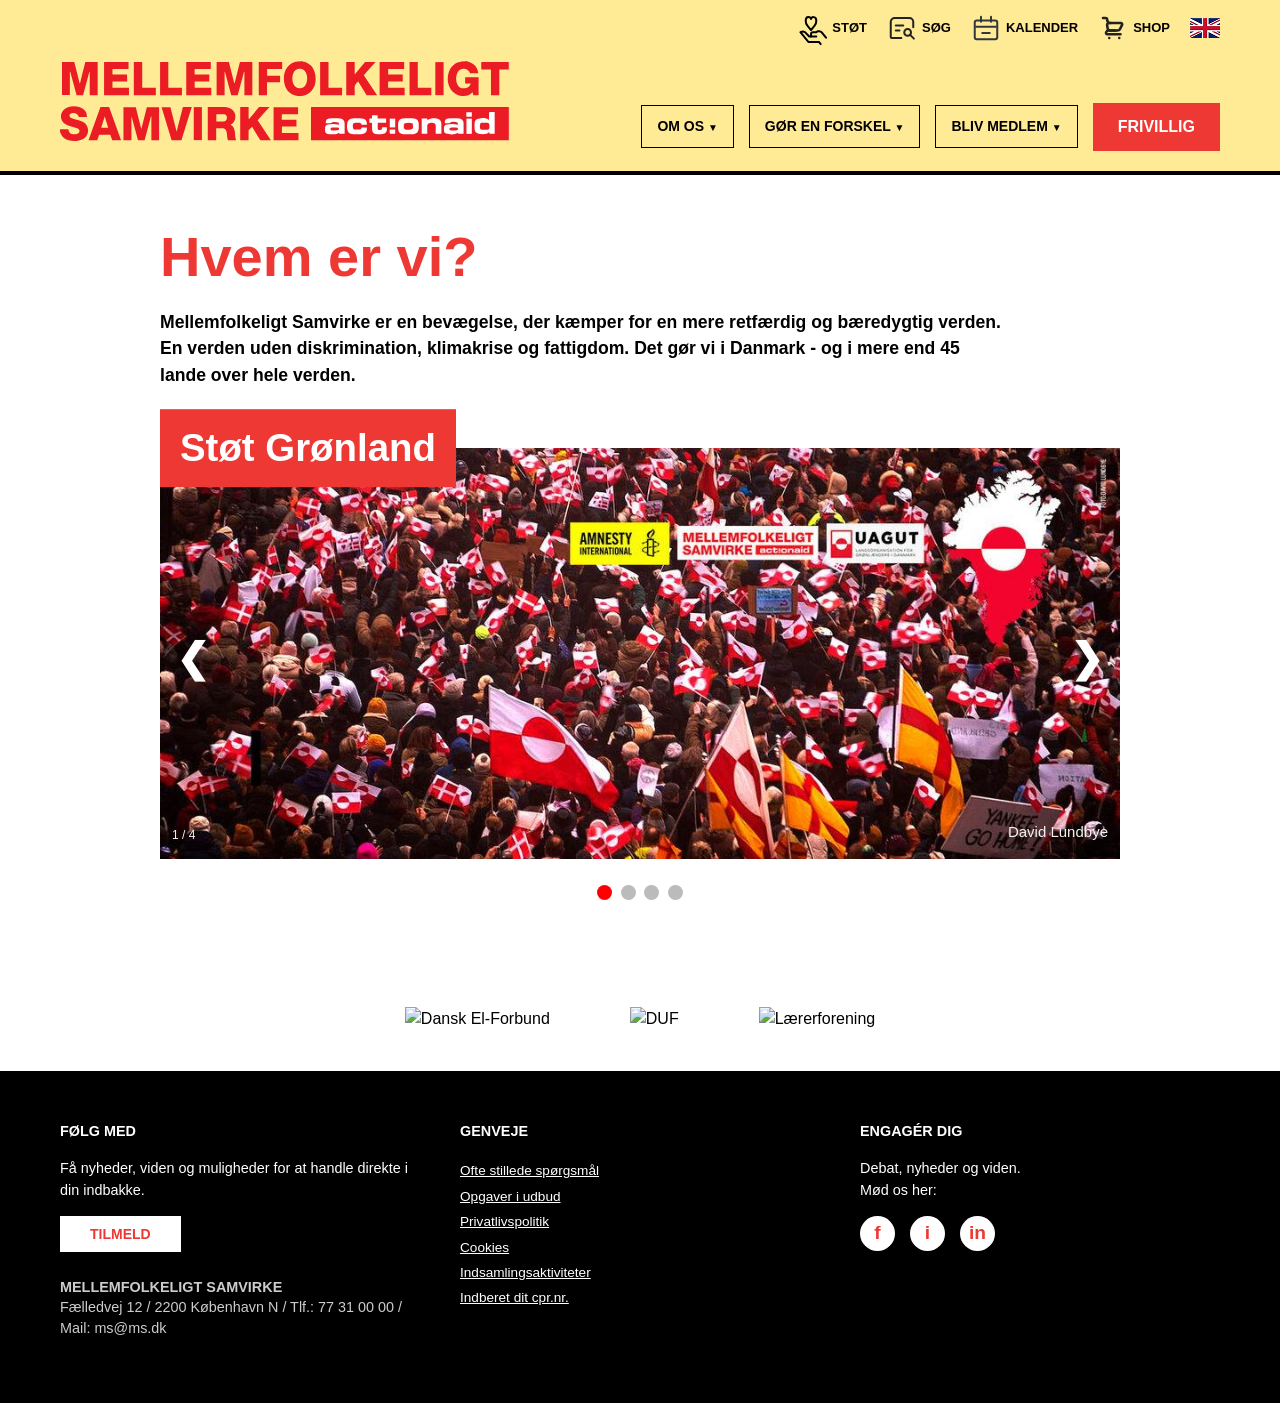
==== index.html @ df081106 "opdateret alt tekst" ====
<!DOCTYPE html>
<html lang="da">
<head>
    <meta charset="UTF-8">
    <meta name="viewport" content="width=device-width, initial-scale=1.0">
    <title>Mellemfolkeligt Samvirke - Nyt Design</title>
    <link rel="stylesheet" href="main.css">
    <script src="js/carousel.js" defer></script>
</head>
<body>

    <header class="main-header">
        <div class="container">
            <div class="top-utility">
                <a href="#"><img src="img/support.svg" alt="støt logo med en hånd der holder et hjerte">STØT</a>
                <a href="#"><img src="img/search.svg" alt="forstørrelsesglas som søge logo">SØG</a>
                <a href="#"><img src="img/calendar.svg" alt="Kalender logo">KALENDER</a>
                <a href="#"><img src="img/cart.svg" alt="Indkøbsvogns logo">SHOP</a>
                <a href="#"><img src="img/eng_flag.png" alt="Englands flag"></a>
            </div>

            <div class="nav-wrapper">
                <div class="logo">
                    <a href="index.html"><img src="img/logo_vector.svg" alt="Mellemfolkeligt Samvirke"></a>
                </div>
                
                <button class="hamburger-btn" aria-label="Åbn menu">
                    <span class="bar"></span>
                    <span class="bar"></span>
                    <span class="bar"></span>
                </button>

                <nav class="main-nav">
                    <button class="close-btn" aria-label="Luk menu">✕</button>
                    
                    <ul>
                        <li class="dropdown-container">
                            <a href="#" class="nav-btn dropdown-toggle">OM OS <span>▼</span></a>
                            <ul class="dropdown-menu">
                                <li><a href="#">Hvem er vi?</a></li>
                                <li><a href="#">Vores historie</a></li>
                                <li><a href="#">Kontakt os</a></li>
                            </ul>
                        </li>

                        <li class="dropdown-container">
                            <a href="#" class="nav-btn dropdown-toggle">GØR EN FORSKEL <span>▼</span></a>
                            <ul class="dropdown-menu">
                                <li><a href="#">Kampagner</a></li>
                                <li><a href="#">Klima</a></li>
                                <li><a href="#">Fattigdom</a></li>
                            </ul>
                        </li>

                        <li class="dropdown-container">
                            <a href="#" class="nav-btn dropdown-toggle">BLIV MEDLEM <span>▼</span></a>
                            <ul class="dropdown-menu">
                                <li><a href="#">Medlemsfordele</a></li>
                                <li><a href="#">Giv et bidrag</a></li>
                            </ul>
                        </li>

                        <li><a href="#" class="btn-red">FRIVILLIG</a></li>
                    </ul>
                </nav>
            </div>
        </div>
    </header>

    <main class="content">
        <div class="container-small">
            <h1 class="main-title">Hvem er vi?</h1>
            <p class="intro-text">
               Mellemfolkeligt Samvirke er en bevægelse, der kæmper for en mere retfærdig og bæredygtig verden. En verden uden diskrimination, klimakrise og fattigdom. Det gør vi i Danmark - og i mere end 45 lande over hele verden.
            </p>

            <div class="slideshow-wrapper">    
                <h1 class="slide-title" id="mainTitle">Støt Grønland</h1>

                <div class="slideshow-container">
                    <div class="mySlides fade">
                        <div class="numbertext">1 / 4</div>
                        <img src="img/greenland.jpg" class="billed" alt="Demonstration for Grønland">
                        <div class="text">David Lundbye</div>
                    </div>

                    <div class="mySlides fade">
                        <div class="numbertext">2 / 4</div>
                        <img src="img/klima.jpg" class="billed">
                        <div class="text">Jeppe Carlsen</div>
                    </div>

                    <div class="mySlides fade">
                        <div class="numbertext">3 / 4</div>
                        <img src="img/voresarbejde.jpg" class="billed" alt="Unge demonstrerer for bedre uddannelse i Ghana">
                        <div class="text"></div>
                    </div>

                    <div class="mySlides fade">
                        <div class="numbertext">4 / 4</div>
                        <img src="img/tidselruten.png" class="billed">
                        <div class="text"></div>    
                    </div>
                </div>   
                
                <a class="prev" onclick="plusSlides(-1)">❮</a>
                <a class="next" onclick="plusSlides(1)">❯</a>
            </div>
            <br>

            <div style="text-align:center">
                <span class="dot" onclick="currentSlide(1)"></span> 
                <span class="dot" onclick="currentSlide(2)"></span> 
                <span class="dot" onclick="currentSlide(3)"></span> 
                <span class="dot" onclick="currentSlide(4)"></span>
            </div>
        </div>
    </main>

    <section class="partner-bar">
        <div class="container">
            <div class="partner-logos">
                <img src="https://via.placeholder.com/150x60?text=EL-FORBUND" alt="Dansk El-Forbund">
                <img src="https://via.placeholder.com/120x60?text=DUF" alt="DUF">
                <img src="https://via.placeholder.com/100x100?text=DLF" alt="Lærerforening">
            </div>
        </div>
    </section>

    <footer class="main-footer">
        <div class="container footer-grid">
            <div class="footer-col">
                <h3>FØLG MED</h3>
                <p>Få nyheder, viden og muligheder for at handle direkte i din indbakke.</p>
                <button class="btn-tilmeld">TILMELD</button>
                <p class="address-info">
                    <strong>MELLEMFOLKELIGT SAMVIRKE</strong><br>
                    Fælledvej 12 / 2200 København N / Tlf.: 77 31 00 00 / Mail: ms@ms.dk
                </p>
            </div>
            <div class="footer-col">
                <h3>GENVEJE</h3>
                <ul>
                    <li><a href="#">Ofte stillede spørgsmål</a></li>
                    <li><a href="#">Opgaver i udbud</a></li>
                    <li><a href="#">Privatlivspolitik</a></li>
                    <li><a href="#">Cookies</a></li>
                    <li><a href="#">Indsamlingsaktiviteter</a></li>
                    <li><a href="#">Indberet dit cpr.nr.</a></li>
                </ul>
            </div>
            <div class="footer-col">
                <h3>ENGAGÉR DIG</h3>
                <p>Debat, nyheder og viden.<br>Mød os her:</p>
                <div class="social-icons">
                    <span class="social-circle">f</span> 
                    <span class="social-circle">i</span> 
                    <span class="social-circle">in</span>
                </div>
            </div>
        </div>
    </footer>

    <script src="js/dropdown.js"></script>
    <script src="js/burger.js"></script>
</body>
</html>
---- main.css ----
* {
    margin: 0;
    padding: 0;
    box-sizing: border-box;
}

:root {
    --ms-red: #ed3833; 
    --ms-yellow: #ffea96; 
    --text-black: #000000;
}

body {
    font-family: 'Helvetica Neue', Helvetica, Arial, sans-serif;
    color: var(--text-black);
    line-height: 1.5;
}

.container {
    max-width: 1200px;
    margin: 0 auto;
    padding: 0 20px;
}

.container-small {
    max-width: 1000px;
    margin: 0 auto;
    padding: 40px 20px 60px;
}

/* --- HEADER --- */
.main-header {
    background-color: var(--ms-yellow);
    border-bottom: 4px solid var(--text-black);
    padding-top: 10px;
    padding-bottom: 20px;
    position: relative;
    z-index: 999;
}

.top-utility {
    display: flex;
    justify-content: flex-end;
    gap: 20px;
    margin-bottom: 15px;
}

.top-utility a {
    text-decoration: none;
    color: var(--text-black);
    font-size: 13px;
    font-weight: bold;
    display: flex;
    align-items: center;
    gap: 5px;
}

.nav-wrapper {
    display: flex;
    justify-content: space-between;
    align-items: flex-end;
}
.logo {
    max-width: 450px; 
    width: 100%;      
    padding-bottom: 10px; 
}

.logo img {
    width: 100%;
    height: auto;
    display: block;
}

.main-nav > ul {
    display: flex;
    list-style: none;
    gap: 15px;
    align-items: center;
}

.nav-btn {
    display: block;
    padding: 10px 15px;
    text-decoration: none;
    color: var(--text-black);
    font-weight: bold;
    font-size: 14px;
    border: 1.5px solid var(--text-black); 
    background-color: transparent !important;
}

.nav-btn span {
    font-size: 10px; 
}

.btn-red {
    display: block;
    padding: 12px 25px;
    text-decoration: none;
    color: white;
    background-color: var(--ms-red);
    font-weight: bold;
    font-size: 16px;
    border: none;
}

/* --- DROPDOWN MENU (Desktop) --- */
.dropdown-container {
    position: relative; 
}

.dropdown-menu {
    display: none; 
    position: absolute;
    top: 100%;
    left: 0;
    background-color: var(--ms-yellow); 
    border: 0px solid var(--text-black);
    border-top: none; 
    list-style: none;
    min-width: 200px;
    z-index: 100;
    flex-direction: column;
    padding: 0;
    margin-top: 0; 
    gap: 0; 
}

.dropdown-menu.show {
    display: flex !important; 
}

.dropdown-menu li a {
    display: block;
    padding: 12px 15px;
    color: var(--text-black);
    text-decoration: none;
    font-size: 14px;
    font-weight: normal;
}

.dropdown-menu li a:hover {
    background-color: white; 
    color: var(--text-black);
}

/* --- HOVEDINDHOLD --- */
.main-title {
    color: var(--ms-red);
    font-size: 3.5rem;
    font-weight: 900;
    margin-bottom: 10px;
}

.intro-text {
    font-size: 1.1rem;
    font-weight: bold;
    margin-bottom: 30px;
    max-width: 850px;
}

/* --- SLIDESHOW --- */
.mySlides {
  position: absolute;
  width: 100%;
  height: 100%;
  top: 0;
  left: 0;
  transform: translateX(100%);
  transition: transform 0.5s ease;
}
.mySlides.active {
  transform: translateX(0);
}

.mySlides.prev-slide {
  transform: translateX(-100%);
}

img {vertical-align: middle;}

.billed {
  width: 100%;
  height: 100%;
  object-fit: cover;
}

.slide-title {
  position: absolute;
  top: 0;
  left: 0%;
  transform: translate(0%, -50%);
  z-index: 10;
  color: white;
  font-size: clamp(1.2rem, 3vw, 2.5rem);
  font-weight: bold;
  padding: 10px 20px;
  background: #ED3833; 
  border-radius: 0px;
}

.slideshow-wrapper {
  position: relative;
  overflow: visible; 
  margin-top: 60px; 
}

.slideshow-container {
  max-width: 1000px;
  position: relative;
  margin: auto;
  width: 100%;
  aspect-ratio: 21 / 9;
  overflow: hidden;
}

.prev, .next {
  cursor: pointer;
  position: absolute;
  top: 50%;
  width: auto;
  padding: 16px;
  margin-top: -42px;
  color: white;
  font-weight: bold;
  font-size: 40px;
  transition: 0.6s ease;
  border-radius: 0 3px 3px 0;
  user-select: none;
}

.next {
  right: 0;
  border-radius: 3px 0 0 3px;
}

.prev:hover, .next:hover {
  background-color: rgba(0,0,0,0.8);
}

.text {
  color: #f2f2f2;
  font-size: 15px;
  padding: 8px 12px;
  position: absolute;
  bottom: 8px;
  width: 100%;
  text-align: right;
}

.numbertext {
  color: #f2f2f2;
  font-size: 12px;
  padding: 8px 12px;
  position: absolute;
  top: 90%;
}

.dot {
  cursor: pointer;
  height: 15px;
  width: 15px;
  margin: 0 2px;
  background-color: #bbb;
  border-radius: 50%;
  display: inline-block;
  transition: background-color 0.6s ease;
}

.dot.active, .dot:hover {
  background-color: red;
}

@media only screen and (max-width: 300px) {
  .prev, .next,.text {font-size: 11px}
}

/* --- PARTNERE --- */
.partner-bar {
    background-color: white;
    padding: 40px 0;
}

.partner-logos {
    display: flex;
    justify-content: center;
    align-items: center;
    gap: 80px;
}

.partner-logos img {
    max-height: 80px;
}

/* --- FOOTER --- */
.main-footer {
    background-color: var(--text-black);
    color: white;
    padding: 50px 0;
}

.footer-grid {
    display: grid;
    grid-template-columns: 1fr 1fr 1fr; 
    gap: 40px;
}

.footer-col h3 {
    font-size: 0.9rem;
    margin-bottom: 15px;
    font-weight: bold;
}

.footer-col p {
    font-size: 0.9rem;
    margin-bottom: 15px;
}

.footer-col ul {
    list-style: none;
}

.footer-col ul li a {
    color: white;
    text-decoration: underline;
    font-size: 0.85rem;
    line-height: 1.8;
}

.btn-tilmeld {
    background-color: white;
    color: var(--ms-red);
    border: none;
    padding: 10px 30px;
    font-weight: bold;
    font-size: 14px;
    margin-bottom: 25px;
    cursor: pointer;
}

.address-info {
    font-size: 0.75rem;
    color: #ccc;
    line-height: 1.4;
}

.social-icons {
    display: flex;
    gap: 15px;
    margin-top: 10px;
}

.social-circle {
    width: 35px;
    height: 35px;
    background-color: white;
    color: var(--ms-red);
    border-radius: 50%;
    display: flex;
    justify-content: center;
    align-items: center;
    font-weight: bold;
    font-size: 1.2rem;
    cursor: pointer;
}

/* --- BURGERMENU IKONER --- */
.hamburger-btn {
    display: none;
    background: none;
    border: none;
    cursor: pointer;
    flex-direction: column;
    gap: 6px;
    padding: 10px;
}

.hamburger-btn .bar {
    width: 35px;
    height: 4px;
    background-color: var(--ms-red);
    border-radius: 2px;
}

.close-btn {
    display: none;
    background: none;
    border: none;
    color: var(--ms-red);
    font-size: 45px;
    cursor: pointer;
    position: absolute;
    top: 20px;
    right: 20px;
}

/* --- MOBIL RESPONSIVITET --- */
@media (max-width: 900px) {
    .top-utility {
        display: none; 
    }

    .hamburger-btn {
        display: flex;
    }

    .nav-wrapper {
        align-items: center;
    }

    .main-nav {
        position: fixed;
        top: 0;
        right: -100%; 
        width: 100%;
        height: 100vh;
        background-color: white;
        z-index: 1000;
        transition: right 0.4s ease-in-out; 
        overflow-y: auto;
        padding: 80px 30px 30px 30px; 
    }

    .main-nav.active {
        right: 0; 
    }

    .close-btn {
        display: block;
    }

    .main-nav > ul {
        flex-direction: column;
        gap: 25px;
        align-items: flex-start;
    }

    .nav-btn {
        border: none;
        font-size: 26px;
        color: var(--ms-red);
        padding: 0;
    }
    
    .dropdown-menu {
        position: static;
        border: none;
        padding-left: 20px;
        margin-top: 15px;
        gap: 15px;
        display: none; /* VIGTIGT: Skjuler dropdowns som standard på mobil */
        background-color: transparent; 
    }
    
    .dropdown-menu li a {
        color: var(--text-black);
        font-size: 18px;
        font-weight: bold;
        text-decoration: none;
        padding: 8px 0;
    }
}
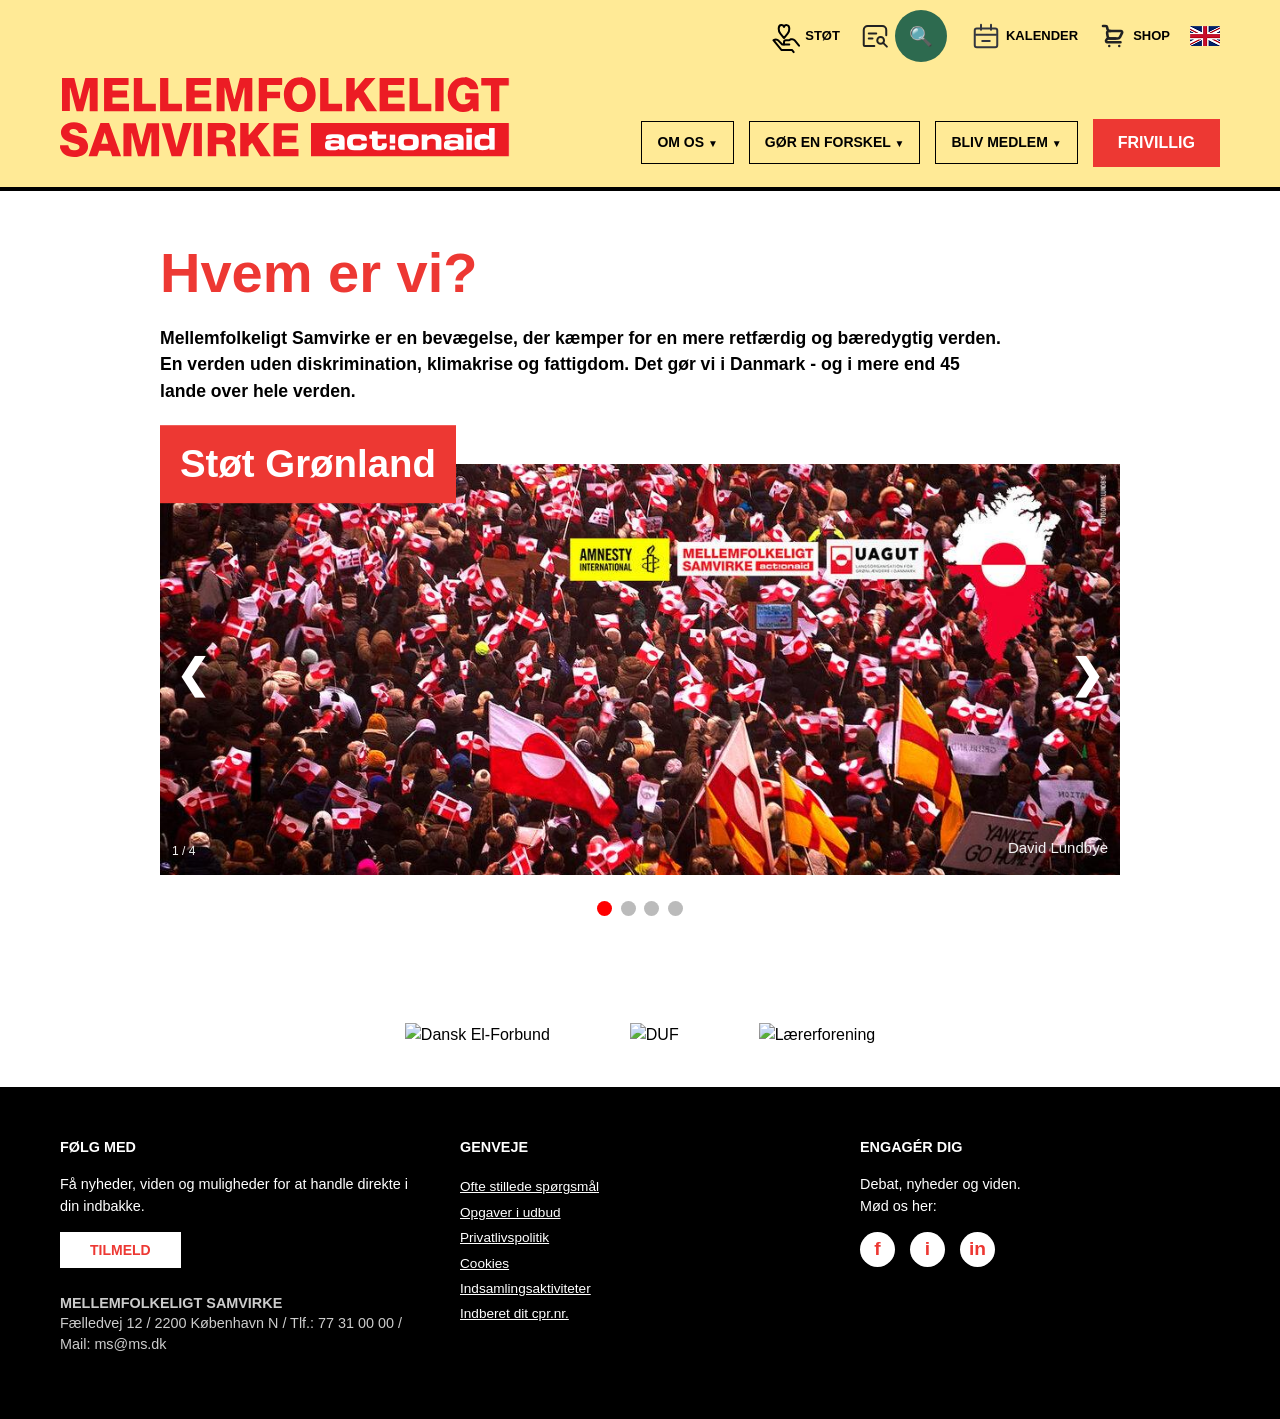
==== commit e6e69ce3: "Søgefunktion update" ====
--- a/index.html
+++ b/index.html
@@ -6,6 +6,7 @@
     <title>Mellemfolkeligt Samvirke - Nyt Design</title>
     <link rel="stylesheet" href="main.css">
     <script src="js/carousel.js" defer></script>
+    <script src="js/search.js" defer></script>
 </head>
 <body>
 
@@ -13,7 +14,35 @@
         <div class="container">
             <div class="top-utility">
                 <a href="#"><img src="img/support.svg" alt="støt logo med en hånd der holder et hjerte">STØT</a>
-                <a href="#"><img src="img/search.svg" alt="forstørrelsesglas som søge logo">SØG</a>
+                <a href="#"><img src="img/search.svg" alt="forstørrelsesglas som søge logo">
+                
+                
+                <div class="soeg-container" id="soegContainer">
+
+  <!-- Søge-ikonet — altid synligt -->
+  <button class="soeg-ikon" id="soegIkon">&#128269;</button>
+
+  <!-- Søgebaren — folder ud -->
+  <div class="soeg-bar" id="soegBar">
+    <input
+      type="text"
+      class="soeg-input"
+      id="soegInput"
+      placeholder="Søg efter en kage..."
+      autocomplete="off"
+    />
+  </div>
+
+  <!-- Dropdown menu -->
+  <div class="dropdown" id="dropdown"></div>
+
+  <!-- Valgt element -->
+  <div class="valgt-tekst" id="valgtTekst"></div>
+
+</div>
+                
+                </a>
+
                 <a href="#"><img src="img/calendar.svg" alt="Kalender logo">KALENDER</a>
                 <a href="#"><img src="img/cart.svg" alt="Indkøbsvogns logo">SHOP</a>
                 <a href="#"><img src="img/eng_flag.png" alt="Englands flag"></a>
--- a/main.css
+++ b/main.css
@@ -460,4 +460,140 @@
         text-decoration: none;
         padding: 8px 0;
     }
+}
+:root {
+  --bg: #f5f0e8;
+  --white: #ffffff;
+  --accent: #2d6a4f;
+  --accent-light: #d8f3dc;
+  --text: #1b1b1b;
+  --muted: #888;
+  --border: #e0d9ce;
+}
+
+
+
+.soeg-ikon {
+  background: var(--accent);
+  border: none;
+  color: white;
+  width: 52px;
+  height: 52px;
+  border-radius: 50%;
+  font-size: 1.2rem;
+  cursor: pointer;
+  flex-shrink: 0;
+  transition: background 0.2s, transform 0.2s;
+  display: flex;
+  align-items: center;
+  justify-content: center;
+  position: relative;
+  z-index: 2;
+}
+
+.soeg-ikon:hover { background: #245a42; transform: scale(1.05); }
+
+.soeg-container {
+  position: relative;
+  display: flex;
+  align-items: center;
+}
+
+.soeg-bar {
+  display: flex;
+  align-items: center;
+  background: var(--white);
+  border-radius: 0 12px 12px 0;
+  box-shadow: 0 2px 12px rgba(0,0,0,0.08);
+  overflow: hidden;
+  width: 0;
+  opacity: 0;
+  transition: width 0.4s ease, opacity 0.3s ease;
+  margin-left: -26px;
+  padding-left: 30px;
+}
+
+.soeg-container.aktiv .soeg-bar {
+  width: 360px;
+  opacity: 1;
+}
+
+.soeg-input {
+  border: none;
+  outline: none;
+  background: transparent;
+  font-family: 'Outfit', sans-serif;
+  font-size: 0.95rem;
+  color: var(--text);
+  width: 100%;
+  padding: 14px 16px 14px 0;
+}
+
+.soeg-input::placeholder { color: var(--muted); }
+
+.dropdown {
+  position: absolute;
+  top: calc(100% + 8px);
+  left: 0;
+  right: 0;
+  background: var(--white);
+  border-radius: 12px;
+  box-shadow: 0 4px 20px rgba(0,0,0,0.1);
+  overflow-y: auto;
+  overflow-x: hidden;
+  scrollbar-width: thin;
+  scrollbar-color: var(--accent-light) transparent;
+  max-height: 0;
+  opacity: 0;
+  transition: max-height 0.35s ease, opacity 0.25s ease;
+  z-index: 10;
+}
+
+.dropdown::-webkit-scrollbar { width: 6px; }
+.dropdown::-webkit-scrollbar-track { background: transparent; }
+.dropdown::-webkit-scrollbar-thumb { background: var(--accent-light); border-radius: 10px; }
+
+.soeg-container.dropdown-aktiv .dropdown {
+  max-height: 220px;
+  opacity: 1;
+}
+
+.dropdown-item {
+  padding: 14px 18px;
+  font-size: 0.9rem;
+  color: var(--text);
+  cursor: pointer;
+  border-bottom: 1px solid var(--border);
+  transition: background 0.15s;
+  display: flex;
+  align-items: center;
+  gap: 10px;
+}
+
+.dropdown-item:last-child { border-bottom: none; }
+.dropdown-item:hover { background: var(--accent-light); }
+
+.dropdown-item .ikon { font-size: 1.1rem; }
+
+.ingen-resultater {
+  padding: 20px 18px;
+  color: var(--muted);
+  font-size: 0.85rem;
+  text-align: center;
+}
+
+.valgt-tekst {
+  position: absolute;
+  top: calc(100% + 8px);
+  left: 0;
+  font-size: 0.85rem;
+  color: var(--accent);
+  font-weight: 600;
+  opacity: 0;
+  transition: opacity 0.2s;
+  white-space: nowrap;
+}
+
+.soeg-container.har-valgt .valgt-tekst {
+  opacity: 1;
 }
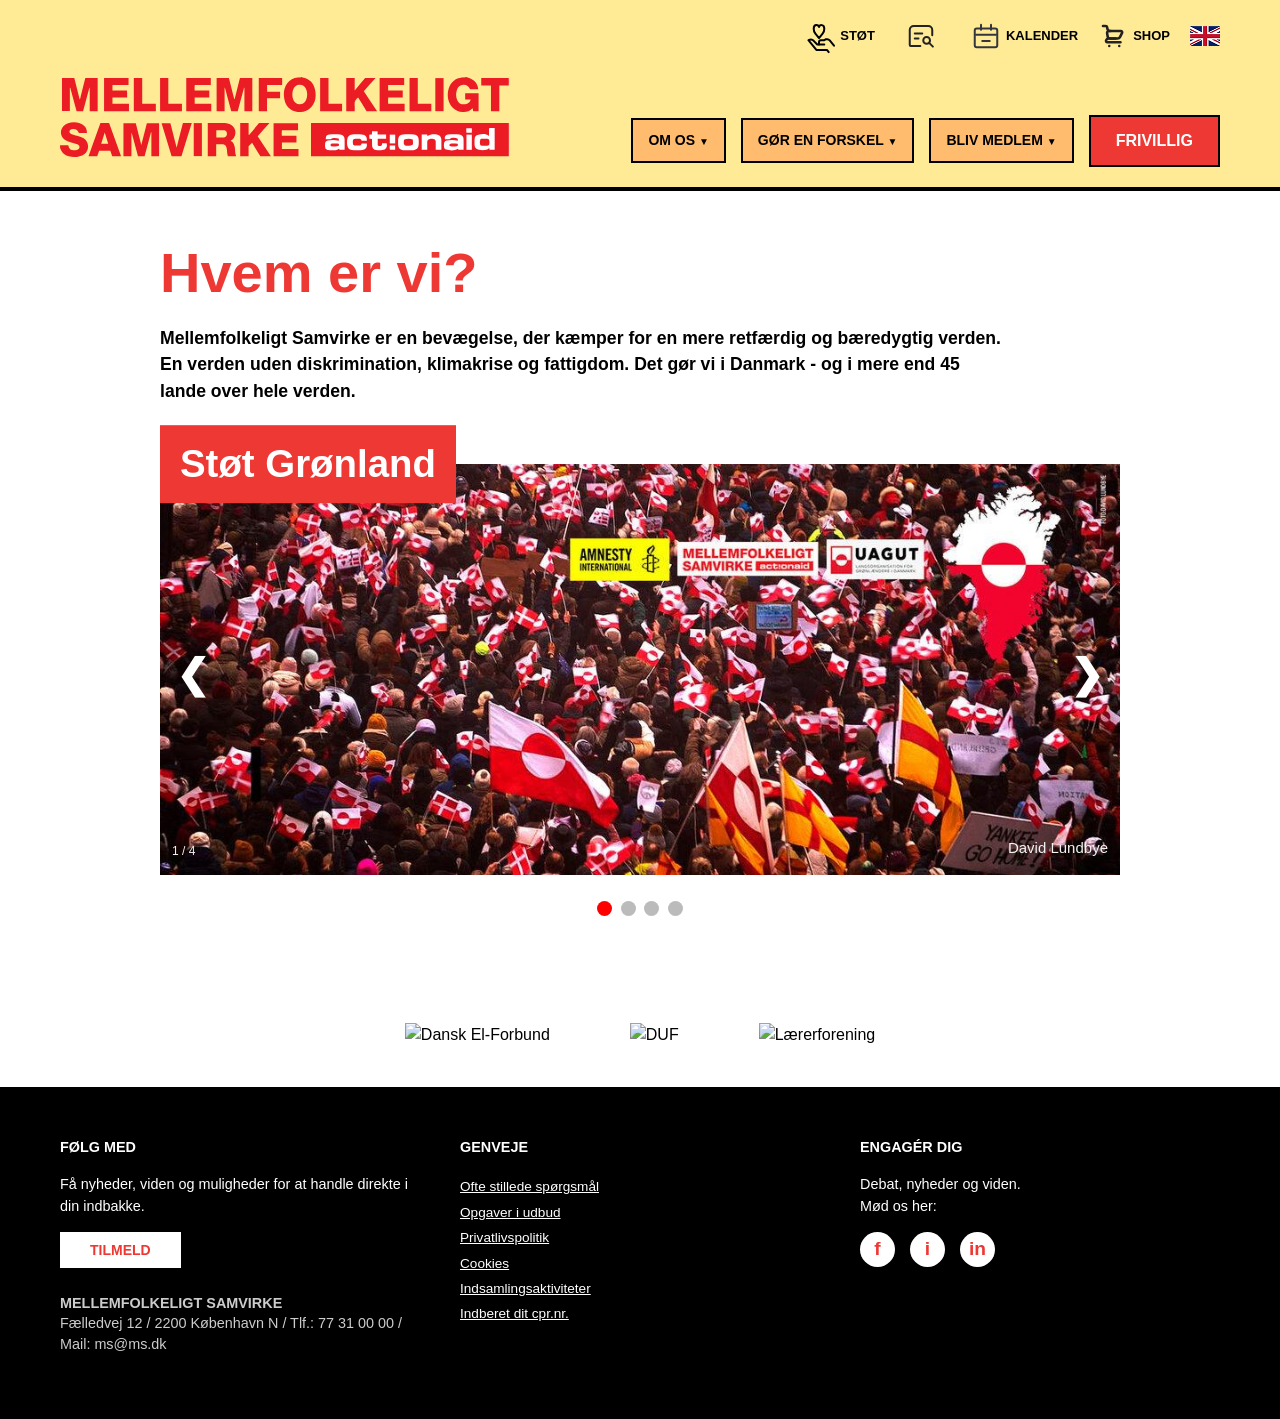
==== commit 86189a8c: "Update index.html" ====
--- a/index.html
+++ b/index.html
@@ -14,13 +14,15 @@
         <div class="container">
             <div class="top-utility">
                 <a href="#"><img src="img/support.svg" alt="støt logo med en hånd der holder et hjerte">STØT</a>
-                <a href="#"><img src="img/search.svg" alt="forstørrelsesglas som søge logo">
+
                 
                 
                 <div class="soeg-container" id="soegContainer">
 
   <!-- Søge-ikonet — altid synligt -->
-  <button class="soeg-ikon" id="soegIkon">&#128269;</button>
+<button class="soeg-ikon" id="soegIkon">
+  <img src="img/search.svg" alt="ikon" />
+</button>
 
   <!-- Søgebaren — folder ud -->
   <div class="soeg-bar" id="soegBar">
@@ -28,7 +30,7 @@
       type="text"
       class="soeg-input"
       id="soegInput"
-      placeholder="Søg efter en kage..."
+      placeholder="Søg her..."
       autocomplete="off"
     />
   </div>
--- a/main.css
+++ b/main.css
@@ -86,8 +86,8 @@
     color: var(--text-black);
     font-weight: bold;
     font-size: 14px;
-    border: 1.5px solid var(--text-black); 
-    background-color: transparent !important;
+    border: 2px solid var(--text-black); 
+    background-color: rgba(255,144,73,0.5) !important;
 }
 
 .nav-btn span {
@@ -102,7 +102,7 @@
     background-color: var(--ms-red);
     font-weight: bold;
     font-size: 16px;
-    border: none;
+    border: 2.5px solid var(--text-black);
 }
 
 /* --- DROPDOWN MENU (Desktop) --- */
@@ -115,8 +115,8 @@
     position: absolute;
     top: 100%;
     left: 0;
-    background-color: var(--ms-yellow); 
-    border: 0px solid var(--text-black);
+    background-color: var(--white); 
+    border: 3px solid var(--ms-yellow);
     border-top: none; 
     list-style: none;
     min-width: 200px;
@@ -141,7 +141,7 @@
 }
 
 .dropdown-menu li a:hover {
-    background-color: white; 
+    background-color: var(--ms-yellow); 
     color: var(--text-black);
 }
 
@@ -464,7 +464,6 @@
 :root {
   --bg: #f5f0e8;
   --white: #ffffff;
-  --accent: #2d6a4f;
   --accent-light: #d8f3dc;
   --text: #1b1b1b;
   --muted: #888;
@@ -491,7 +490,7 @@
   z-index: 2;
 }
 
-.soeg-ikon:hover { background: #245a42; transform: scale(1.05); }
+.soeg-ikon:hover {; transform: scale(1.05); }
 
 .soeg-container {
   position: relative;
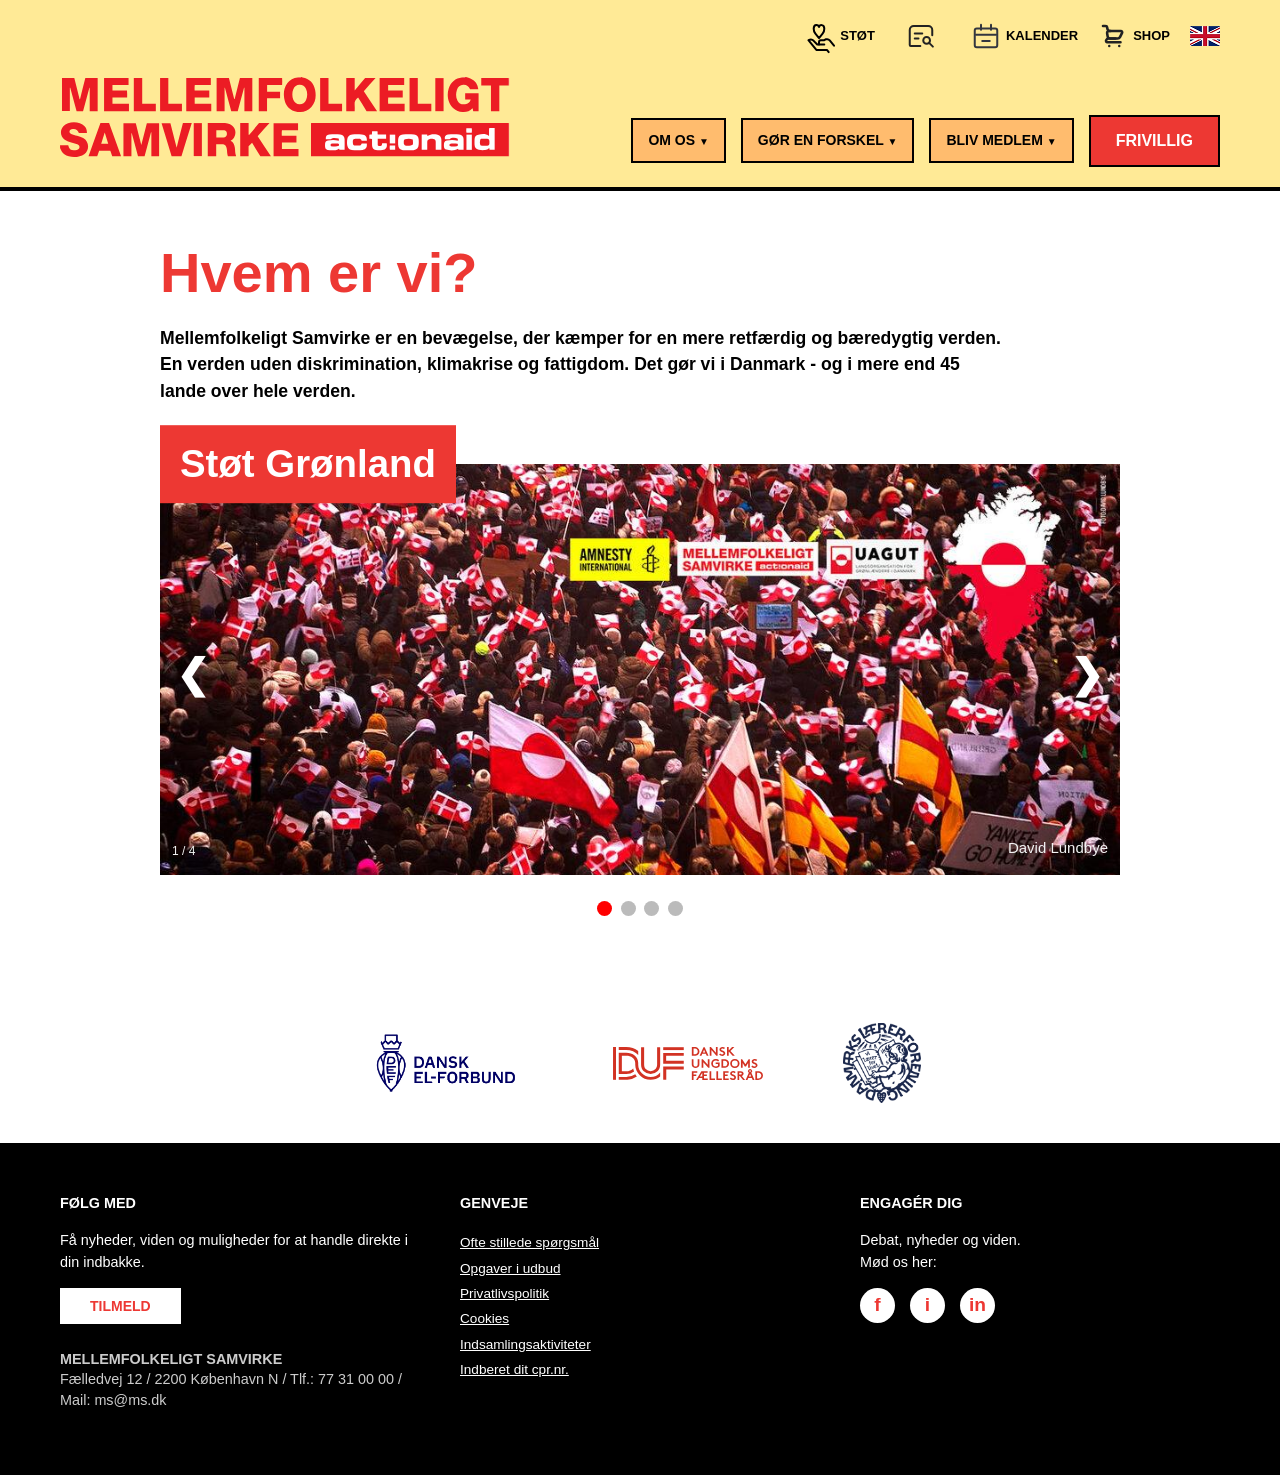
==== commit cc6cafb7: "Sponsorer & frivillig side alpha" ====
--- a/index.html
+++ b/index.html
@@ -91,7 +91,7 @@
                             </ul>
                         </li>
 
-                        <li><a href="#" class="btn-red">FRIVILLIG</a></li>
+                        <li><a href="volunteer.html" class="btn-red">FRIVILLIG</a></li>
                     </ul>
                 </nav>
             </div>
@@ -151,9 +151,9 @@
     <section class="partner-bar">
         <div class="container">
             <div class="partner-logos">
-                <img src="https://via.placeholder.com/150x60?text=EL-FORBUND" alt="Dansk El-Forbund">
-                <img src="https://via.placeholder.com/120x60?text=DUF" alt="DUF">
-                <img src="https://via.placeholder.com/100x100?text=DLF" alt="Lærerforening">
+                <img src="img/DEF-logo.png" alt="Dansk El-Forbund">
+                <img id="duf-logo" src="img/DUF-logo.svg" alt="DUF">
+                <img src="img/DLF-logo.png" alt="Lærerforening">
             </div>
         </div>
     </section>
--- a/main.css
+++ b/main.css
@@ -595,4 +595,9 @@
 
 .soeg-container.har-valgt .valgt-tekst {
   opacity: 1;
+}
+
+#duf-logo {
+    max-height: 80px;
+    width: 150px;
 }
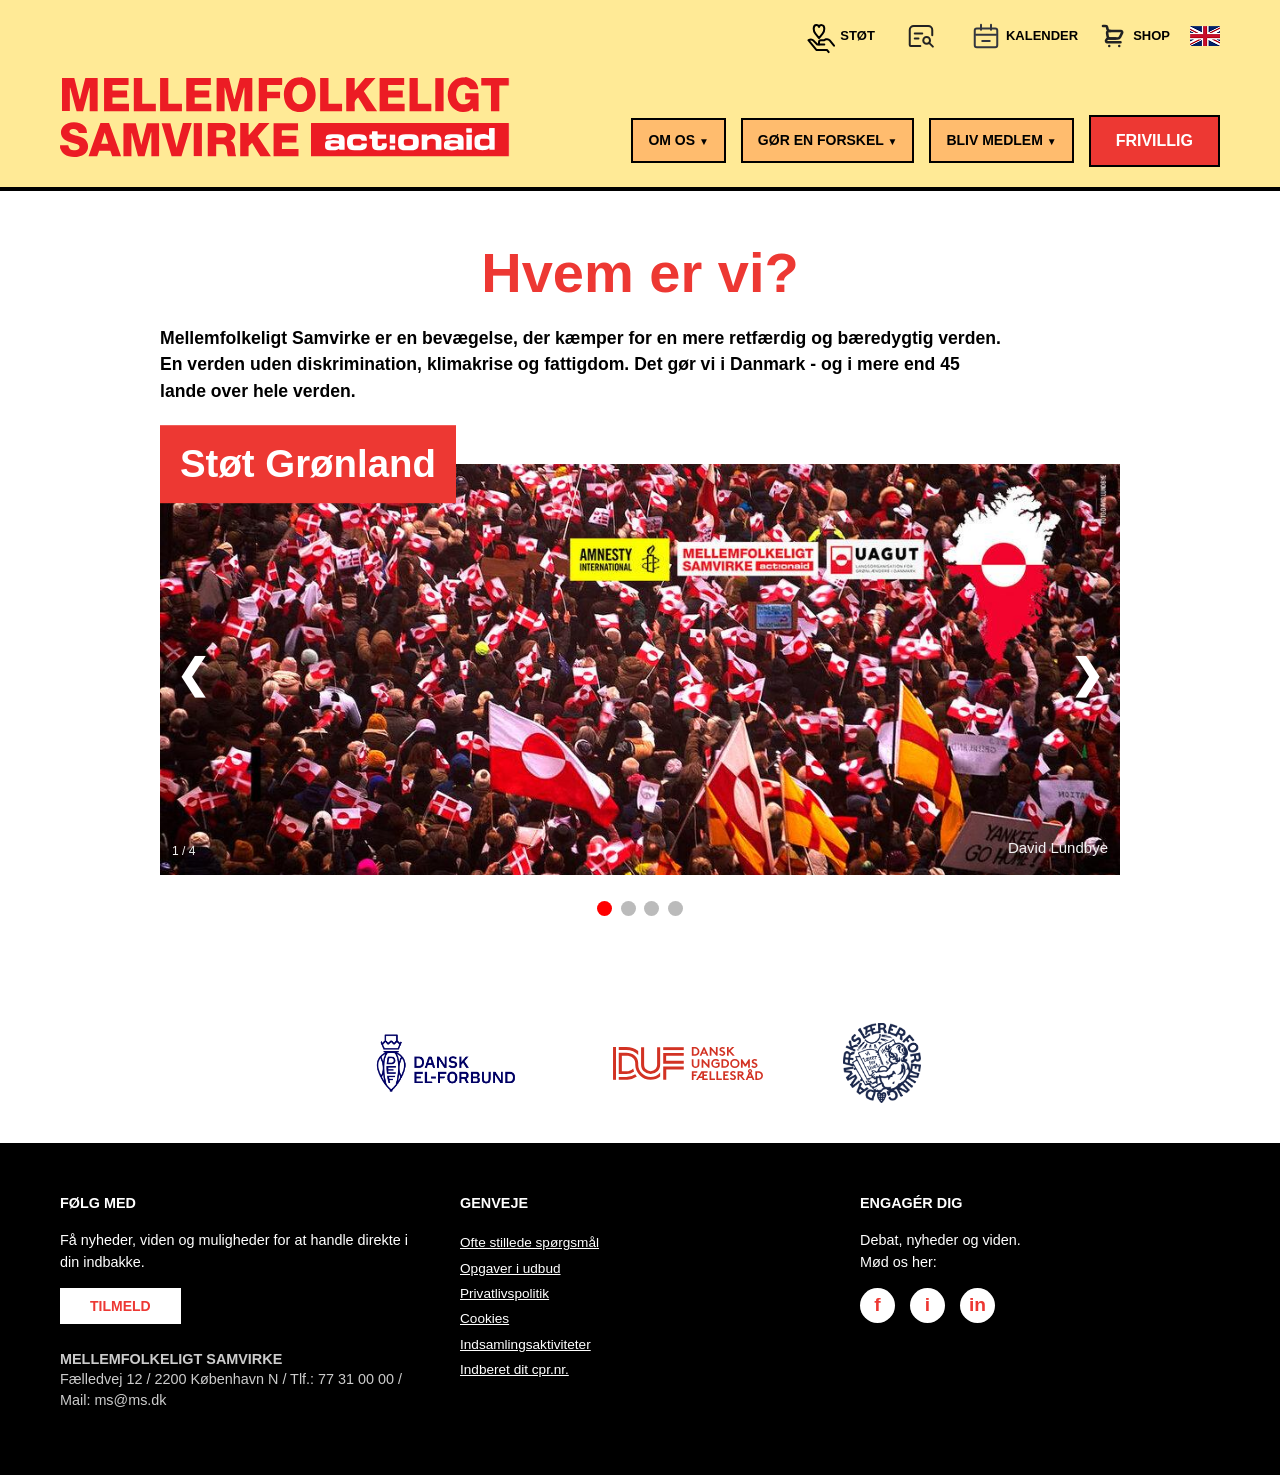
==== commit 62cbe345: "alt tags" ====
--- a/index.html
+++ b/index.html
@@ -1,198 +1,198 @@
-<!DOCTYPE html>
-<html lang="da">
-<head>
-    <meta charset="UTF-8">
-    <meta name="viewport" content="width=device-width, initial-scale=1.0">
-    <title>Mellemfolkeligt Samvirke - Nyt Design</title>
-    <link rel="stylesheet" href="main.css">
-    <script src="js/carousel.js" defer></script>
-    <script src="js/search.js" defer></script>
-</head>
-<body>
+    <!DOCTYPE html>
+    <html lang="da">
+    <head>
+        <meta charset="UTF-8">
+        <meta name="viewport" content="width=device-width, initial-scale=1.0">
+        <title>Mellemfolkeligt Samvirke - Nyt Design</title>
+        <link rel="stylesheet" href="main.css">
+        <script src="js/carousel.js" defer></script>
+        <script src="js/search.js" defer></script>
+    </head>
+    <body>
 
-    <header class="main-header">
-        <div class="container">
-            <div class="top-utility">
-                <a href="#"><img src="img/support.svg" alt="støt logo med en hånd der holder et hjerte">STØT</a>
+        <header class="main-header">
+            <div class="container">
+                <div class="top-utility">
+                    <a href="#"><img src="img/support.svg" alt="støt logo med en hånd der holder et hjerte">STØT</a>
 
-                
-                
-                <div class="soeg-container" id="soegContainer">
+                    
+                    
+                    <div class="soeg-container" id="soegContainer">
 
-  <!-- Søge-ikonet — altid synligt -->
-<button class="soeg-ikon" id="soegIkon">
-  <img src="img/search.svg" alt="ikon" />
-</button>
+    <!-- Søge-ikonet — altid synligt -->
+    <button class="soeg-ikon" id="soegIkon">
+    <img src="img/search.svg" alt="ikon" />
+    </button>
 
-  <!-- Søgebaren — folder ud -->
-  <div class="soeg-bar" id="soegBar">
-    <input
-      type="text"
-      class="soeg-input"
-      id="soegInput"
-      placeholder="Søg her..."
-      autocomplete="off"
-    />
-  </div>
+    <!-- Søgebaren — folder ud -->
+    <div class="soeg-bar" id="soegBar">
+        <input
+        type="text"
+        class="soeg-input"
+        id="soegInput"
+        placeholder="Søg her..."
+        autocomplete="off"
+        />
+    </div>
 
-  <!-- Dropdown menu -->
-  <div class="dropdown" id="dropdown"></div>
+    <!-- Dropdown menu -->
+    <div class="dropdown" id="dropdown"></div>
 
-  <!-- Valgt element -->
-  <div class="valgt-tekst" id="valgtTekst"></div>
+    <!-- Valgt element -->
+    <div class="valgt-tekst" id="valgtTekst"></div>
 
-</div>
-                
-                </a>
+    </div>
+                    
+                   
 
-                <a href="#"><img src="img/calendar.svg" alt="Kalender logo">KALENDER</a>
-                <a href="#"><img src="img/cart.svg" alt="Indkøbsvogns logo">SHOP</a>
-                <a href="#"><img src="img/eng_flag.png" alt="Englands flag"></a>
-            </div>
+                    <a href="#"><img src="img/calendar.svg" alt="Kalender logo">KALENDER</a>
+                    <a href="#"><img src="img/cart.svg" alt="Indkøbsvogns logo">SHOP</a>
+                    <a href="#"><img src="img/eng_flag.png" alt="Englands flag"></a>
+                </div>
 
-            <div class="nav-wrapper">
-                <div class="logo">
-                    <a href="index.html"><img src="img/logo_vector.svg" alt="Mellemfolkeligt Samvirke"></a>
-                </div>
-                
-                <button class="hamburger-btn" aria-label="Åbn menu">
-                    <span class="bar"></span>
-                    <span class="bar"></span>
-                    <span class="bar"></span>
-                </button>
+                <div class="nav-wrapper">
+                    <div class="logo">
+                        <a href="index.html"><img src="img/logo_vector.svg" alt="Mellemfolkeligt Samvirke"></a>
+                    </div>
+                    
+                    <button class="hamburger-btn" aria-label="Åbn menu">
+                        <span class="bar"></span>
+                        <span class="bar"></span>
+                        <span class="bar"></span>
+                    </button>
 
-                <nav class="main-nav">
-                    <button class="close-btn" aria-label="Luk menu">✕</button>
-                    
-                    <ul>
-                        <li class="dropdown-container">
-                            <a href="#" class="nav-btn dropdown-toggle">OM OS <span>▼</span></a>
-                            <ul class="dropdown-menu">
-                                <li><a href="#">Hvem er vi?</a></li>
-                                <li><a href="#">Vores historie</a></li>
-                                <li><a href="#">Kontakt os</a></li>
-                            </ul>
-                        </li>
+                    <nav class="main-nav">
+                        <button class="close-btn" aria-label="Luk menu">✕</button>
+                        
+                        <ul>
+                            <li class="dropdown-container">
+                                <a href="#" class="nav-btn dropdown-toggle">OM OS <span>▼</span></a>
+                                <ul class="dropdown-menu">
+                                    <li><a href="#">Hvem er vi?</a></li>
+                                    <li><a href="#">Vores historie</a></li>
+                                    <li><a href="#">Kontakt os</a></li>
+                                </ul>
+                            </li>
 
-                        <li class="dropdown-container">
-                            <a href="#" class="nav-btn dropdown-toggle">GØR EN FORSKEL <span>▼</span></a>
-                            <ul class="dropdown-menu">
-                                <li><a href="#">Kampagner</a></li>
-                                <li><a href="#">Klima</a></li>
-                                <li><a href="#">Fattigdom</a></li>
-                            </ul>
-                        </li>
+                            <li class="dropdown-container">
+                                <a href="#" class="nav-btn dropdown-toggle">GØR EN FORSKEL <span>▼</span></a>
+                                <ul class="dropdown-menu">
+                                    <li><a href="#">Kampagner</a></li>
+                                    <li><a href="#">Klima</a></li>
+                                    <li><a href="#">Fattigdom</a></li>
+                                </ul>
+                            </li>
 
-                        <li class="dropdown-container">
-                            <a href="#" class="nav-btn dropdown-toggle">BLIV MEDLEM <span>▼</span></a>
-                            <ul class="dropdown-menu">
-                                <li><a href="#">Medlemsfordele</a></li>
-                                <li><a href="#">Giv et bidrag</a></li>
-                            </ul>
-                        </li>
+                            <li class="dropdown-container">
+                                <a href="#" class="nav-btn dropdown-toggle">BLIV MEDLEM <span>▼</span></a>
+                                <ul class="dropdown-menu">
+                                    <li><a href="#">Medlemsfordele</a></li>
+                                    <li><a href="#">Giv et bidrag</a></li>
+                                </ul>
+                            </li>
 
-                        <li><a href="volunteer.html" class="btn-red">FRIVILLIG</a></li>
-                    </ul>
-                </nav>
-            </div>
-        </div>
-    </header>
-
-    <main class="content">
-        <div class="container-small">
-            <h1 class="main-title">Hvem er vi?</h1>
-            <p class="intro-text">
-               Mellemfolkeligt Samvirke er en bevægelse, der kæmper for en mere retfærdig og bæredygtig verden. En verden uden diskrimination, klimakrise og fattigdom. Det gør vi i Danmark - og i mere end 45 lande over hele verden.
-            </p>
-
-            <div class="slideshow-wrapper">    
-                <h1 class="slide-title" id="mainTitle">Støt Grønland</h1>
-
-                <div class="slideshow-container">
-                    <div class="mySlides fade">
-                        <div class="numbertext">1 / 4</div>
-                        <img src="img/greenland.jpg" class="billed" alt="Demonstration for Grønland">
-                        <div class="text">David Lundbye</div>
-                    </div>
-
-                    <div class="mySlides fade">
-                        <div class="numbertext">2 / 4</div>
-                        <img src="img/klima.jpg" class="billed">
-                        <div class="text">Jeppe Carlsen</div>
-                    </div>
-
-                    <div class="mySlides fade">
-                        <div class="numbertext">3 / 4</div>
-                        <img src="img/voresarbejde.jpg" class="billed" alt="Unge demonstrerer for bedre uddannelse i Ghana">
-                        <div class="text"></div>
-                    </div>
-
-                    <div class="mySlides fade">
-                        <div class="numbertext">4 / 4</div>
-                        <img src="img/tidselruten.png" class="billed">
-                        <div class="text"></div>    
-                    </div>
-                </div>   
-                
-                <a class="prev" onclick="plusSlides(-1)">❮</a>
-                <a class="next" onclick="plusSlides(1)">❯</a>
-            </div>
-            <br>
-
-            <div style="text-align:center">
-                <span class="dot" onclick="currentSlide(1)"></span> 
-                <span class="dot" onclick="currentSlide(2)"></span> 
-                <span class="dot" onclick="currentSlide(3)"></span> 
-                <span class="dot" onclick="currentSlide(4)"></span>
-            </div>
-        </div>
-    </main>
-
-    <section class="partner-bar">
-        <div class="container">
-            <div class="partner-logos">
-                <img src="img/DEF-logo.png" alt="Dansk El-Forbund">
-                <img id="duf-logo" src="img/DUF-logo.svg" alt="DUF">
-                <img src="img/DLF-logo.png" alt="Lærerforening">
-            </div>
-        </div>
-    </section>
-
-    <footer class="main-footer">
-        <div class="container footer-grid">
-            <div class="footer-col">
-                <h3>FØLG MED</h3>
-                <p>Få nyheder, viden og muligheder for at handle direkte i din indbakke.</p>
-                <button class="btn-tilmeld">TILMELD</button>
-                <p class="address-info">
-                    <strong>MELLEMFOLKELIGT SAMVIRKE</strong><br>
-                    Fælledvej 12 / 2200 København N / Tlf.: 77 31 00 00 / Mail: ms@ms.dk
-                </p>
-            </div>
-            <div class="footer-col">
-                <h3>GENVEJE</h3>
-                <ul>
-                    <li><a href="#">Ofte stillede spørgsmål</a></li>
-                    <li><a href="#">Opgaver i udbud</a></li>
-                    <li><a href="#">Privatlivspolitik</a></li>
-                    <li><a href="#">Cookies</a></li>
-                    <li><a href="#">Indsamlingsaktiviteter</a></li>
-                    <li><a href="#">Indberet dit cpr.nr.</a></li>
-                </ul>
-            </div>
-            <div class="footer-col">
-                <h3>ENGAGÉR DIG</h3>
-                <p>Debat, nyheder og viden.<br>Mød os her:</p>
-                <div class="social-icons">
-                    <span class="social-circle">f</span> 
-                    <span class="social-circle">i</span> 
-                    <span class="social-circle">in</span>
+                            <li><a href="volunteer.html" class="btn-red">FRIVILLIG</a></li>
+                        </ul>
+                    </nav>
                 </div>
             </div>
-        </div>
-    </footer>
+        </header>
 
-    <script src="js/dropdown.js"></script>
-    <script src="js/burger.js"></script>
-</body>
-</html>+        <main class="content">
+            <div class="container-small">
+                <h1 class="main-title">Hvem er vi?</h1>
+                <p class="intro-text">
+                Mellemfolkeligt Samvirke er en bevægelse, der kæmper for en mere retfærdig og bæredygtig verden. En verden uden diskrimination, klimakrise og fattigdom. Det gør vi i Danmark - og i mere end 45 lande over hele verden.
+                </p>
+
+                <div class="slideshow-wrapper">    
+                    <h1 class="slide-title" id="mainTitle">Støt Grønland</h1>
+
+                    <div class="slideshow-container">
+                        <div class="mySlides fade">
+                            <div class="numbertext">1 / 4</div>
+                            <img src="img/greenland.jpg" class="billed" alt="Demonstration for Grønland">
+                            <div class="text">David Lundbye</div>
+                        </div>
+
+                        <div class="mySlides fade">
+                            <div class="numbertext">2 / 4</div>
+                            <img src="img/klima.jpg" class="billed" alt="Billede af klimademonstranter">
+                            <div class="text">Jeppe Carlsen</div>
+                        </div>
+
+                        <div class="mySlides fade">
+                            <div class="numbertext">3 / 4</div>
+                            <img src="img/voresarbejde.jpg" class="billed" alt="Unge demonstrerer for bedre uddannelse i Ghana">
+                            <div class="text"></div>
+                        </div>
+
+                        <div class="mySlides fade">
+                            <div class="numbertext">4 / 4</div>
+                            <img src="img/tidselruten.png" class="billed" alt="Billede af dame som står med et danmarksflag foran et tidselsskilt">
+                            <div class="text"></div>    
+                        </div>
+                    </div>   
+                    
+                    <a class="prev" onclick="plusSlides(-1)">❮</a>
+                    <a class="next" onclick="plusSlides(1)">❯</a>
+                </div>
+                <br>
+
+                <div style="text-align:center">
+                    <span class="dot" onclick="currentSlide(1)"></span> 
+                    <span class="dot" onclick="currentSlide(2)"></span> 
+                    <span class="dot" onclick="currentSlide(3)"></span> 
+                    <span class="dot" onclick="currentSlide(4)"></span>
+                </div>
+            </div>
+        </main>
+
+        <section class="partner-bar">
+            <div class="container">
+                <div class="partner-logos">
+                    <img src="img/DEF-logo.png" alt="Dansk El-Forbund">
+                    <img id="duf-logo" src="img/DUF-logo.svg" alt="DUF">
+                    <img src="img/DLF-logo.png" alt="Lærerforening">
+                </div>
+            </div>
+        </section>
+
+        <footer class="main-footer">
+            <div class="container footer-grid">
+                <div class="footer-col">
+                    <h3>FØLG MED</h3>
+                    <p>Få nyheder, viden og muligheder for at handle direkte i din indbakke.</p>
+                    <button class="btn-tilmeld">TILMELD</button>
+                    <p class="address-info">
+                        <strong>MELLEMFOLKELIGT SAMVIRKE</strong><br>
+                        Fælledvej 12 / 2200 København N / Tlf.: 77 31 00 00 / Mail: ms@ms.dk
+                    </p>
+                </div>
+                <div class="footer-col">
+                    <h3>GENVEJE</h3>
+                    <ul>
+                        <li><a href="#">Ofte stillede spørgsmål</a></li>
+                        <li><a href="#">Opgaver i udbud</a></li>
+                        <li><a href="#">Privatlivspolitik</a></li>
+                        <li><a href="#">Cookies</a></li>
+                        <li><a href="#">Indsamlingsaktiviteter</a></li>
+                        <li><a href="#">Indberet dit cpr.nr.</a></li>
+                    </ul>
+                </div>
+                <div class="footer-col">
+                    <h3>ENGAGÉR DIG</h3>
+                    <p>Debat, nyheder og viden.<br>Mød os her:</p>
+                    <div class="social-icons">
+                        <span class="social-circle">f</span> 
+                        <span class="social-circle">i</span> 
+                        <span class="social-circle">in</span>
+                    </div>
+                </div>
+            </div>
+        </footer>
+
+        <script src="js/dropdown.js"></script>
+        <script src="js/burger.js"></script>
+    </body>
+    </html>
--- a/main.css
+++ b/main.css
@@ -490,7 +490,7 @@
   z-index: 2;
 }
 
-.soeg-ikon:hover {; transform: scale(1.05); }
+.soeg-ikon:hover { transform: scale(1.05); }
 
 .soeg-container {
   position: relative;
@@ -600,4 +600,105 @@
 #duf-logo {
     max-height: 80px;
     width: 150px;
+}
+
+ /* Udfyldningsformular */
+ 
+body {
+    margin: 0;
+    font-family: Arial, sans-serif;
+    background-color: #ffffff;
+}
+
+
+
+h1 {
+    color: #e53935;
+    text-align: center;
+    font-size: 28px;
+    margin-bottom: 10px;
+    font-weight: bold;
+}
+
+
+.subtitle {
+    font-size: 14px;
+    color: #000;
+    margin-bottom: 20px;
+    line-height: 1.5;
+}
+
+label {
+    font-size: 14px;
+    display: block;
+    margin-bottom: 6px;
+    margin-top: 14px;
+}
+
+.required::after {
+    content: " *";
+    color: red;
+}
+
+
+
+
+
+input, select {
+    width: 100%;
+    padding: 14px;
+    border: none;
+    border-radius: 6px;
+    background-color: #efe1b0;
+    font-size: 14px;
+    box-sizing: border-box;
+    transition: all 0.2s ease;
+}
+
+input:focus, select:focus {
+    outline: none;
+    background-color: #f5e9c8;
+    box-shadow: 0 0 0 2px rgba(229, 57, 53, 0.3);
+}
+
+select {
+    appearance: none;
+    cursor: pointer;
+    background-image: url("data:image/svg+xml;utf8,<svg fill='black' height='20' viewBox='0 0 24 24' width='20' xmlns='http://www.w3.org/2000/svg'><path d='M7 10l5 5 5-5z'/></svg>");
+    background-repeat: no-repeat;
+    background-position: right 12px center;
+}
+
+
+
+.error {
+    border: 2px solid #e53935;
+}
+
+.error-message {
+    color: #e53935;
+    font-size: 12px;
+    margin-top: 4px;
+}
+
+.button {
+    margin-top: 30px;
+    width: 100%;
+    padding: 16px;
+    background-color: #e53935;
+    color: white;
+    border: none;
+    border-radius: 6px;
+    font-size: 16px;
+    font-weight: bold;
+    cursor: pointer;
+    transition: all 0.2s ease;
+}
+
+.button:hover {
+    background-color: #c62828;
+}
+
+.button:active {
+    transform: scale(0.98);
 }
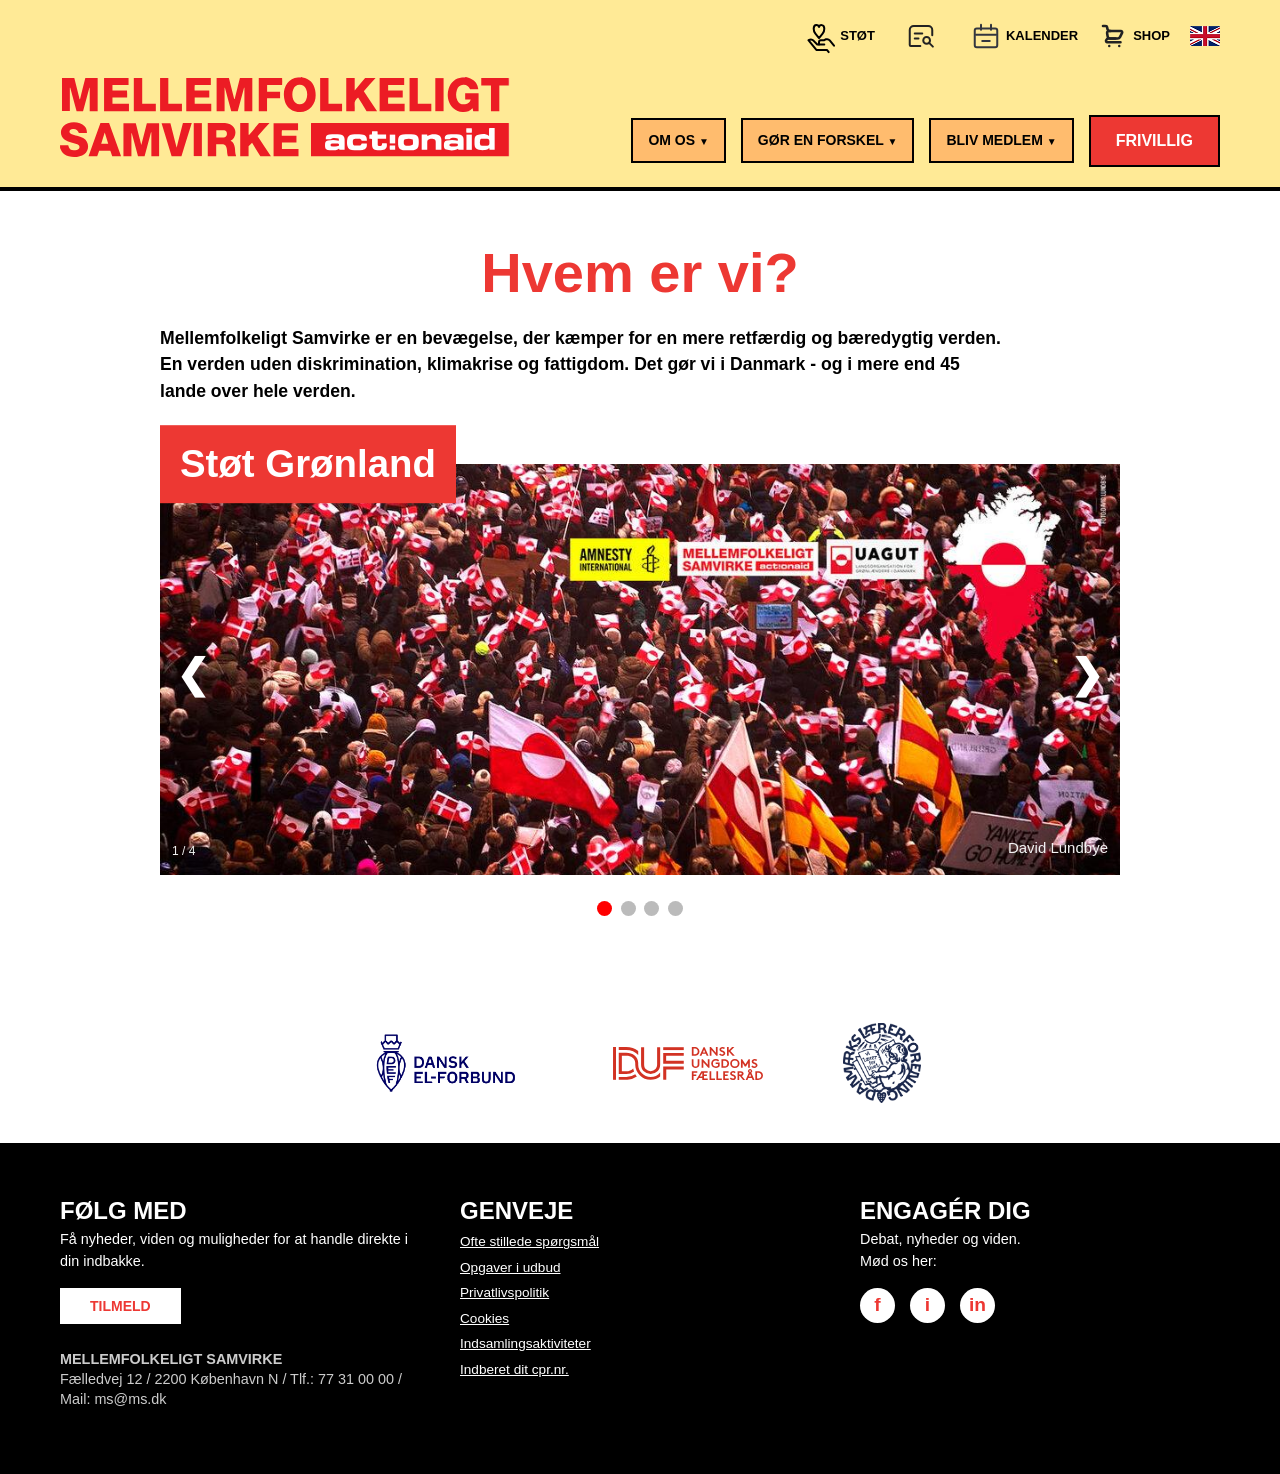
==== commit ca069309: "validator check" ====
--- a/index.html
+++ b/index.html
@@ -161,7 +161,7 @@
         <footer class="main-footer">
             <div class="container footer-grid">
                 <div class="footer-col">
-                    <h3>FØLG MED</h3>
+                    <h2>FØLG MED</h2>
                     <p>Få nyheder, viden og muligheder for at handle direkte i din indbakke.</p>
                     <button class="btn-tilmeld">TILMELD</button>
                     <p class="address-info">
@@ -170,7 +170,7 @@
                     </p>
                 </div>
                 <div class="footer-col">
-                    <h3>GENVEJE</h3>
+                    <h2>GENVEJE</h2>
                     <ul>
                         <li><a href="#">Ofte stillede spørgsmål</a></li>
                         <li><a href="#">Opgaver i udbud</a></li>
@@ -181,7 +181,7 @@
                     </ul>
                 </div>
                 <div class="footer-col">
-                    <h3>ENGAGÉR DIG</h3>
+                    <h2>ENGAGÉR DIG</h2>
                     <p>Debat, nyheder og viden.<br>Mød os her:</p>
                     <div class="social-icons">
                         <span class="social-circle">f</span> 
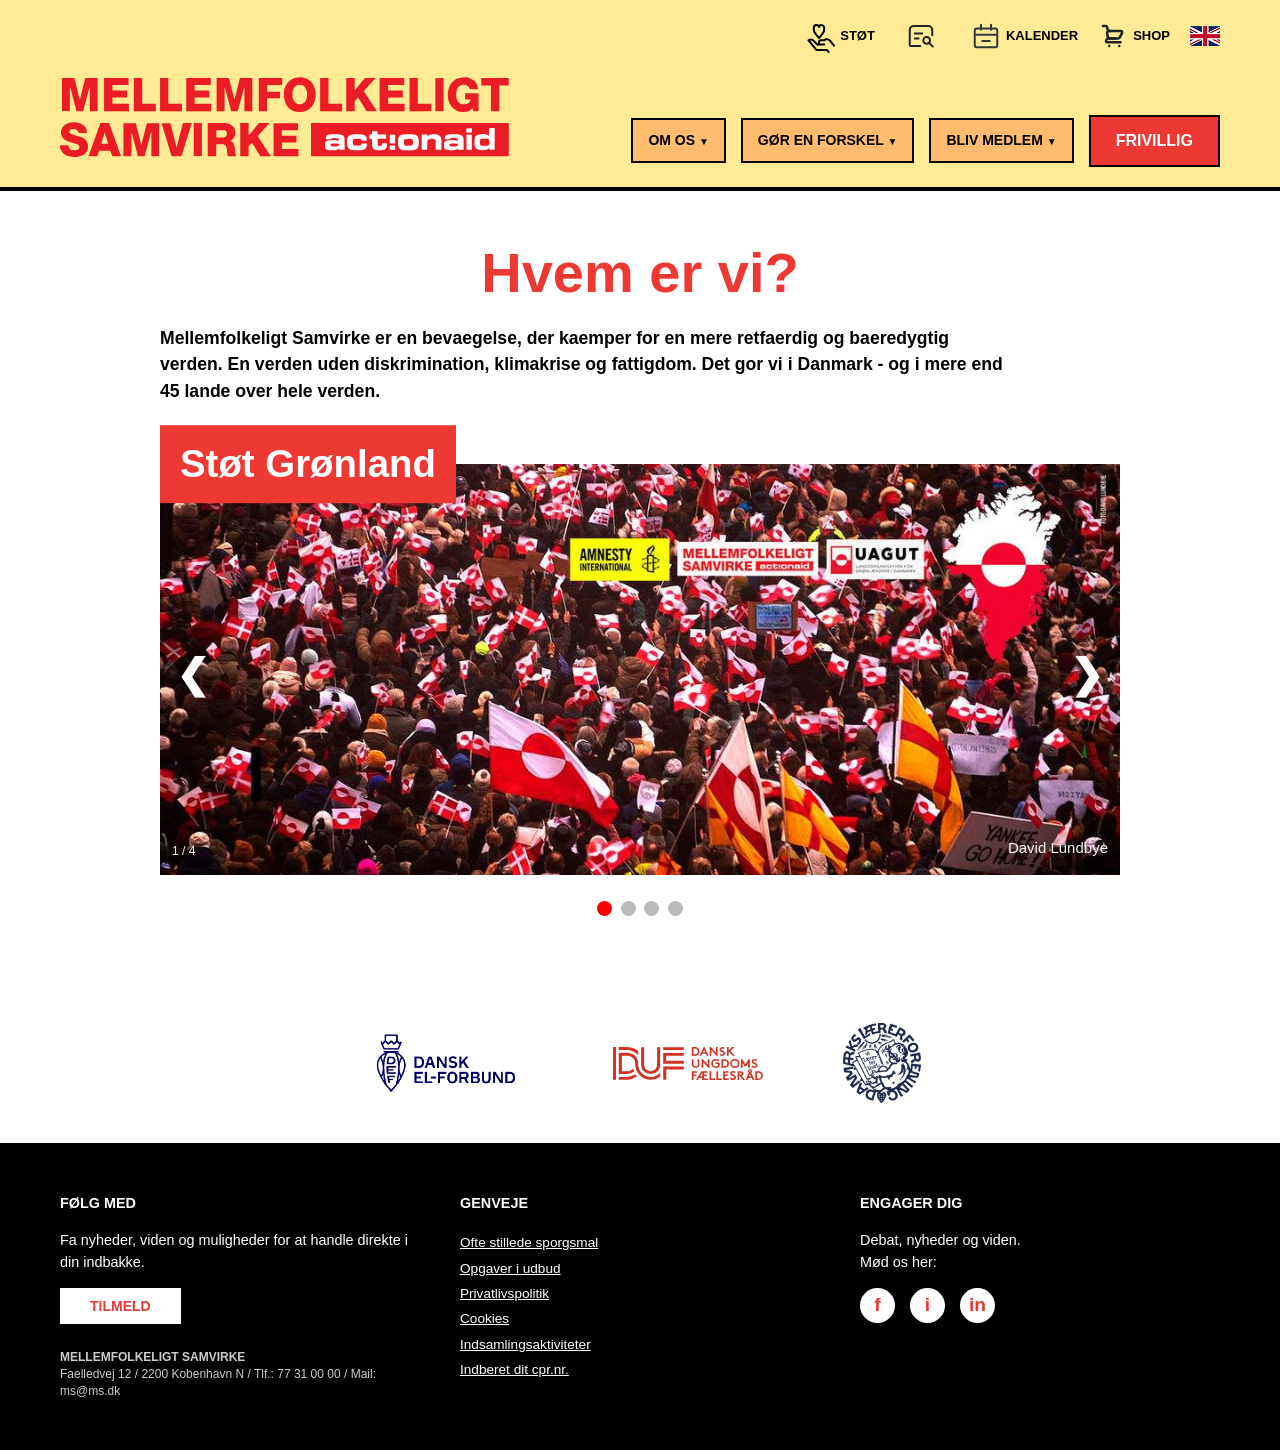
==== commit 5e300a17: "BEM addet" ====
--- a/index.html
+++ b/index.html
@@ -1,198 +1,204 @@
-    <!DOCTYPE html>
-    <html lang="da">
-    <head>
-        <meta charset="UTF-8">
-        <meta name="viewport" content="width=device-width, initial-scale=1.0">
-        <title>Mellemfolkeligt Samvirke - Nyt Design</title>
-        <link rel="stylesheet" href="main.css">
-        <script src="js/carousel.js" defer></script>
-        <script src="js/search.js" defer></script>
-    </head>
-    <body>
-
-        <header class="main-header">
-            <div class="container">
-                <div class="top-utility">
-                    <a href="#"><img src="img/support.svg" alt="støt logo med en hånd der holder et hjerte">STØT</a>
-
-                    
-                    
-                    <div class="soeg-container" id="soegContainer">
-
-    <!-- Søge-ikonet — altid synligt -->
-    <button class="soeg-ikon" id="soegIkon">
-    <img src="img/search.svg" alt="ikon" />
-    </button>
-
-    <!-- Søgebaren — folder ud -->
-    <div class="soeg-bar" id="soegBar">
-        <input
-        type="text"
-        class="soeg-input"
-        id="soegInput"
-        placeholder="Søg her..."
-        autocomplete="off"
-        />
-    </div>
-
-    <!-- Dropdown menu -->
-    <div class="dropdown" id="dropdown"></div>
-
-    <!-- Valgt element -->
-    <div class="valgt-tekst" id="valgtTekst"></div>
-
-    </div>
-                    
-                   
-
-                    <a href="#"><img src="img/calendar.svg" alt="Kalender logo">KALENDER</a>
-                    <a href="#"><img src="img/cart.svg" alt="Indkøbsvogns logo">SHOP</a>
-                    <a href="#"><img src="img/eng_flag.png" alt="Englands flag"></a>
-                </div>
-
-                <div class="nav-wrapper">
-                    <div class="logo">
-                        <a href="index.html"><img src="img/logo_vector.svg" alt="Mellemfolkeligt Samvirke"></a>
-                    </div>
-                    
-                    <button class="hamburger-btn" aria-label="Åbn menu">
-                        <span class="bar"></span>
-                        <span class="bar"></span>
-                        <span class="bar"></span>
+<!DOCTYPE html>
+<html lang="da">
+<head>
+    <meta charset="UTF-8">
+    <meta name="viewport" content="width=device-width, initial-scale=1.0">
+    <title>Mellemfolkeligt Samvirke - Nyt Design</title>
+    <link rel="stylesheet" href="main.css">
+    <script src="js/carousel.js" defer></script>
+    <script src="js/search.js" defer></script>
+</head>
+<body>
+
+    <header class="header">
+        <div class="container">
+            <div class="utility">
+                <a href="#" class="utility__link">
+                    <img src="img/support.svg" alt="støt logo med en hånd der holder et hjerte" class="utility__icon">STØT
+                </a>
+
+                <div class="search" id="soegContainer">
+                    <!-- Soge-ikonet - altid synligt -->
+                    <button class="search__btn" id="soegIkon">
+                        <img src="img/search.svg" alt="ikon" />
                     </button>
 
-                    <nav class="main-nav">
-                        <button class="close-btn" aria-label="Luk menu">✕</button>
-                        
-                        <ul>
-                            <li class="dropdown-container">
-                                <a href="#" class="nav-btn dropdown-toggle">OM OS <span>▼</span></a>
-                                <ul class="dropdown-menu">
-                                    <li><a href="#">Hvem er vi?</a></li>
-                                    <li><a href="#">Vores historie</a></li>
-                                    <li><a href="#">Kontakt os</a></li>
-                                </ul>
-                            </li>
-
-                            <li class="dropdown-container">
-                                <a href="#" class="nav-btn dropdown-toggle">GØR EN FORSKEL <span>▼</span></a>
-                                <ul class="dropdown-menu">
-                                    <li><a href="#">Kampagner</a></li>
-                                    <li><a href="#">Klima</a></li>
-                                    <li><a href="#">Fattigdom</a></li>
-                                </ul>
-                            </li>
-
-                            <li class="dropdown-container">
-                                <a href="#" class="nav-btn dropdown-toggle">BLIV MEDLEM <span>▼</span></a>
-                                <ul class="dropdown-menu">
-                                    <li><a href="#">Medlemsfordele</a></li>
-                                    <li><a href="#">Giv et bidrag</a></li>
-                                </ul>
-                            </li>
-
-                            <li><a href="volunteer.html" class="btn-red">FRIVILLIG</a></li>
-                        </ul>
-                    </nav>
-                </div>
-            </div>
-        </header>
-
-        <main class="content">
-            <div class="container-small">
-                <h1 class="main-title">Hvem er vi?</h1>
-                <p class="intro-text">
-                Mellemfolkeligt Samvirke er en bevægelse, der kæmper for en mere retfærdig og bæredygtig verden. En verden uden diskrimination, klimakrise og fattigdom. Det gør vi i Danmark - og i mere end 45 lande over hele verden.
+                    <!-- Sogebaren - folder ud -->
+                    <div class="search__bar" id="soegBar">
+                        <input
+                            type="text"
+                            class="search__input"
+                            id="soegInput"
+                            placeholder="Søg her..."
+                            autocomplete="off"
+                        />
+                    </div>
+
+                    <!-- Dropdown menu -->
+                    <div class="search__dropdown" id="dropdown"></div>
+
+                    <!-- Valgt element -->
+                    <div class="search__selected" id="valgtTekst"></div>
+                </div>
+
+                <a href="#" class="utility__link">
+                    <img src="img/calendar.svg" alt="Kalender logo" class="utility__icon">KALENDER
+                </a>
+                <a href="#" class="utility__link">
+                    <img src="img/cart.svg" alt="Indkobsvogns logo" class="utility__icon">SHOP
+                </a>
+                <a href="#" class="utility__link">
+                    <img src="img/eng_flag.png" alt="Englands flag" class="utility__icon">
+                </a>
+            </div>
+
+            <div class="nav-wrapper">
+                <div class="logo">
+                    <a href="index.html">
+                        <img src="img/logo_vector.svg" alt="Mellemfolkeligt Samvirke" class="logo__image">
+                    </a>
+                </div>
+
+                <button class="hamburger" aria-label="Åbn menu">
+                    <span class="hamburger__bar"></span>
+                    <span class="hamburger__bar"></span>
+                    <span class="hamburger__bar"></span>
+                </button>
+
+                <nav class="nav">
+                    <button class="close" aria-label="Luk menu">X</button>
+
+                    <ul class="nav__list">
+                        <li class="nav__item">
+                            <a href="#" class="nav__link nav__link--dropdown">OM OS <span class="nav__link-arrow">▼</span></a>
+                            <ul class="dropdown">
+                                <li class="dropdown__item"><a href="#" class="dropdown__link">Hvem er vi?</a></li>
+                                <li class="dropdown__item"><a href="#" class="dropdown__link">Vores historie</a></li>
+                                <li class="dropdown__item"><a href="#" class="dropdown__link">Kontakt os</a></li>
+                            </ul>
+                        </li>
+
+                        <li class="nav__item">
+                            <a href="#" class="nav__link nav__link--dropdown">GØR EN FORSKEL <span class="nav__link-arrow">▼</span></a>
+                            <ul class="dropdown">
+                                <li class="dropdown__item"><a href="#" class="dropdown__link">Kampagner</a></li>
+                                <li class="dropdown__item"><a href="#" class="dropdown__link">Klima</a></li>
+                                <li class="dropdown__item"><a href="#" class="dropdown__link">Fattigdom</a></li>
+                            </ul>
+                        </li>
+
+                        <li class="nav__item">
+                            <a href="#" class="nav__link nav__link--dropdown">BLIV MEDLEM <span class="nav__link-arrow">▼</span></a>
+                            <ul class="dropdown">
+                                <li class="dropdown__item"><a href="#" class="dropdown__link">Medlemsfordele</a></li>
+                                <li class="dropdown__item"><a href="#" class="dropdown__link">Giv et bidrag</a></li>
+                            </ul>
+                        </li>
+
+                        <li class="nav__item">
+                            <a href="volunteer.html" class="nav__link--cta">FRIVILLIG</a>
+                        </li>
+                    </ul>
+                </nav>
+            </div>
+        </div>
+    </header>
+
+    <main class="content">
+        <div class="container--small">
+            <h1 class="content__title">Hvem er vi?</h1>
+            <p class="content__intro">
+                Mellemfolkeligt Samvirke er en bevaegelse, der kaemper for en mere retfaerdig og baeredygtig verden. En verden uden diskrimination, klimakrise og fattigdom. Det gor vi i Danmark - og i mere end 45 lande over hele verden.
+            </p>
+
+            <div class="slideshow">
+                <h1 class="slideshow__title" id="mainTitle">Stot Gronland</h1>
+
+                <div class="slideshow__container">
+                    <div class="slideshow__slide">
+                        <div class="slideshow__counter">1 / 4</div>
+                        <img src="img/greenland.jpg" class="slideshow__image" alt="Demonstration for Gronland">
+                        <div class="slideshow__caption">David Lundbye</div>
+                    </div>
+
+                    <div class="slideshow__slide">
+                        <div class="slideshow__counter">2 / 4</div>
+                        <img src="img/klima.jpg" class="slideshow__image" alt="Billede af klimademonstranter">
+                        <div class="slideshow__caption">Jeppe Carlsen</div>
+                    </div>
+
+                    <div class="slideshow__slide">
+                        <div class="slideshow__counter">3 / 4</div>
+                        <img src="img/voresarbejde.jpg" class="slideshow__image" alt="Unge demonstrerer for bedre uddannelse i Ghana">
+                        <div class="slideshow__caption"></div>
+                    </div>
+
+                    <div class="slideshow__slide">
+                        <div class="slideshow__counter">4 / 4</div>
+                        <img src="img/tidselruten.png" class="slideshow__image" alt="Billede af dame som star med et danmarksflag foran et tidselsskilt">
+                        <div class="slideshow__caption"></div>
+                    </div>
+                </div>
+
+                <a class="slideshow__nav slideshow__nav--prev" onclick="plusSlides(-1)">&#10094;</a>
+                <a class="slideshow__nav slideshow__nav--next" onclick="plusSlides(1)">&#10095;</a>
+            </div>
+            <br>
+
+            <div class="dots">
+                <span class="dots__item" onclick="currentSlide(1)"></span>
+                <span class="dots__item" onclick="currentSlide(2)"></span>
+                <span class="dots__item" onclick="currentSlide(3)"></span>
+                <span class="dots__item" onclick="currentSlide(4)"></span>
+            </div>
+        </div>
+    </main>
+
+    <section class="partner">
+        <div class="container">
+            <div class="partner__logos">
+                <img src="img/DEF-logo.png" alt="Dansk El-Forbund" class="partner__logo">
+                <img src="img/DUF-logo.svg" alt="DUF" class="partner__logo partner__logo--duf">
+                <img src="img/DLF-logo.png" alt="Laererforening" class="partner__logo">
+            </div>
+        </div>
+    </section>
+
+    <footer class="footer">
+        <div class="container footer__grid">
+            <div class="footer__col">
+                <h2 class="footer__title">FØLG MED</h2>
+                <p class="footer__text">Fa nyheder, viden og muligheder for at handle direkte i din indbakke.</p>
+                <button class="btn btn--subscribe">TILMELD</button>
+                <p class="footer__address">
+                    <strong>MELLEMFOLKELIGT SAMVIRKE</strong><br>
+                    Faelledvej 12 / 2200 Kobenhavn N / Tlf.: 77 31 00 00 / Mail: ms@ms.dk
                 </p>
-
-                <div class="slideshow-wrapper">    
-                    <h1 class="slide-title" id="mainTitle">Støt Grønland</h1>
-
-                    <div class="slideshow-container">
-                        <div class="mySlides fade">
-                            <div class="numbertext">1 / 4</div>
-                            <img src="img/greenland.jpg" class="billed" alt="Demonstration for Grønland">
-                            <div class="text">David Lundbye</div>
-                        </div>
-
-                        <div class="mySlides fade">
-                            <div class="numbertext">2 / 4</div>
-                            <img src="img/klima.jpg" class="billed" alt="Billede af klimademonstranter">
-                            <div class="text">Jeppe Carlsen</div>
-                        </div>
-
-                        <div class="mySlides fade">
-                            <div class="numbertext">3 / 4</div>
-                            <img src="img/voresarbejde.jpg" class="billed" alt="Unge demonstrerer for bedre uddannelse i Ghana">
-                            <div class="text"></div>
-                        </div>
-
-                        <div class="mySlides fade">
-                            <div class="numbertext">4 / 4</div>
-                            <img src="img/tidselruten.png" class="billed" alt="Billede af dame som står med et danmarksflag foran et tidselsskilt">
-                            <div class="text"></div>    
-                        </div>
-                    </div>   
-                    
-                    <a class="prev" onclick="plusSlides(-1)">❮</a>
-                    <a class="next" onclick="plusSlides(1)">❯</a>
-                </div>
-                <br>
-
-                <div style="text-align:center">
-                    <span class="dot" onclick="currentSlide(1)"></span> 
-                    <span class="dot" onclick="currentSlide(2)"></span> 
-                    <span class="dot" onclick="currentSlide(3)"></span> 
-                    <span class="dot" onclick="currentSlide(4)"></span>
-                </div>
-            </div>
-        </main>
-
-        <section class="partner-bar">
-            <div class="container">
-                <div class="partner-logos">
-                    <img src="img/DEF-logo.png" alt="Dansk El-Forbund">
-                    <img id="duf-logo" src="img/DUF-logo.svg" alt="DUF">
-                    <img src="img/DLF-logo.png" alt="Lærerforening">
-                </div>
-            </div>
-        </section>
-
-        <footer class="main-footer">
-            <div class="container footer-grid">
-                <div class="footer-col">
-                    <h2>FØLG MED</h2>
-                    <p>Få nyheder, viden og muligheder for at handle direkte i din indbakke.</p>
-                    <button class="btn-tilmeld">TILMELD</button>
-                    <p class="address-info">
-                        <strong>MELLEMFOLKELIGT SAMVIRKE</strong><br>
-                        Fælledvej 12 / 2200 København N / Tlf.: 77 31 00 00 / Mail: ms@ms.dk
-                    </p>
-                </div>
-                <div class="footer-col">
-                    <h2>GENVEJE</h2>
-                    <ul>
-                        <li><a href="#">Ofte stillede spørgsmål</a></li>
-                        <li><a href="#">Opgaver i udbud</a></li>
-                        <li><a href="#">Privatlivspolitik</a></li>
-                        <li><a href="#">Cookies</a></li>
-                        <li><a href="#">Indsamlingsaktiviteter</a></li>
-                        <li><a href="#">Indberet dit cpr.nr.</a></li>
-                    </ul>
-                </div>
-                <div class="footer-col">
-                    <h2>ENGAGÉR DIG</h2>
-                    <p>Debat, nyheder og viden.<br>Mød os her:</p>
-                    <div class="social-icons">
-                        <span class="social-circle">f</span> 
-                        <span class="social-circle">i</span> 
-                        <span class="social-circle">in</span>
-                    </div>
-                </div>
-            </div>
-        </footer>
-
-        <script src="js/dropdown.js"></script>
-        <script src="js/burger.js"></script>
-    </body>
-    </html>+            </div>
+            <div class="footer__col">
+                <h2 class="footer__title">GENVEJE</h2>
+                <ul class="footer__list">
+                    <li><a href="#" class="footer__link">Ofte stillede sporgsmal</a></li>
+                    <li><a href="#" class="footer__link">Opgaver i udbud</a></li>
+                    <li><a href="#" class="footer__link">Privatlivspolitik</a></li>
+                    <li><a href="#" class="footer__link">Cookies</a></li>
+                    <li><a href="#" class="footer__link">Indsamlingsaktiviteter</a></li>
+                    <li><a href="#" class="footer__link">Indberet dit cpr.nr.</a></li>
+                </ul>
+            </div>
+            <div class="footer__col">
+                <h2 class="footer__title">ENGAGER DIG</h2>
+                <p class="footer__text">Debat, nyheder og viden.<br>Mød os her:</p>
+                <div class="social">
+                    <span class="social__icon">f</span>
+                    <span class="social__icon">i</span>
+                    <span class="social__icon">in</span>
+                </div>
+            </div>
+        </div>
+    </footer>
+
+    <script src="js/dropdown.js"></script>
+    <script src="js/burger.js"></script>
+</body>
+</html>
--- a/main.css
+++ b/main.css
@@ -5,31 +5,44 @@
 }
 
 :root {
-    --ms-red: #ed3833; 
-    --ms-yellow: #ffea96; 
+    --ms-red: #ed3833;
+    --ms-yellow: #ffea96;
     --text-black: #000000;
+    --bg: #f5f0e8;
+    --white: #ffffff;
+    --accent-light: #d8f3dc;
+    --text: #1b1b1b;
+    --muted: #888;
+    --border: #e0d9ce;
 }
 
 body {
     font-family: 'Helvetica Neue', Helvetica, Arial, sans-serif;
     color: var(--text-black);
     line-height: 1.5;
-}
-
+    margin: 0;
+    background-color: #ffffff;
+}
+
+/* ================================
+   CONTAINER BLOCK
+   ================================ */
 .container {
     max-width: 1200px;
     margin: 0 auto;
     padding: 0 20px;
 }
 
-.container-small {
+.container--small {
     max-width: 1000px;
     margin: 0 auto;
     padding: 40px 20px 60px;
 }
 
-/* --- HEADER --- */
-.main-header {
+/* ================================
+   HEADER BLOCK
+   ================================ */
+.header {
     background-color: var(--ms-yellow);
     border-bottom: 4px solid var(--text-black);
     padding-top: 10px;
@@ -38,14 +51,17 @@
     z-index: 999;
 }
 
-.top-utility {
+/* ================================
+   UTILITY BLOCK (Top utility bar)
+   ================================ */
+.utility {
     display: flex;
     justify-content: flex-end;
     gap: 20px;
     margin-bottom: 15px;
 }
 
-.top-utility a {
+.utility__link {
     text-decoration: none;
     color: var(--text-black);
     font-size: 13px;
@@ -55,46 +71,68 @@
     gap: 5px;
 }
 
+.utility__icon {
+    display: inline-block;
+}
+
+/* ================================
+   NAV-WRAPPER BLOCK
+   ================================ */
 .nav-wrapper {
     display: flex;
     justify-content: space-between;
     align-items: flex-end;
 }
+
+/* ================================
+   LOGO BLOCK
+   ================================ */
 .logo {
-    max-width: 450px; 
-    width: 100%;      
-    padding-bottom: 10px; 
-}
-
-.logo img {
+    max-width: 450px;
+    width: 100%;
+    padding-bottom: 10px;
+}
+
+.logo__image {
     width: 100%;
     height: auto;
     display: block;
 }
 
-.main-nav > ul {
+/* ================================
+   NAV BLOCK (Main navigation)
+   ================================ */
+.nav {
+    /* Base styles */
+}
+
+.nav__list {
     display: flex;
     list-style: none;
     gap: 15px;
     align-items: center;
 }
 
-.nav-btn {
+.nav__item {
+    position: relative;
+}
+
+.nav__link {
     display: block;
     padding: 10px 15px;
     text-decoration: none;
     color: var(--text-black);
     font-weight: bold;
     font-size: 14px;
-    border: 2px solid var(--text-black); 
+    border: 2px solid var(--text-black);
     background-color: rgba(255,144,73,0.5) !important;
 }
 
-.nav-btn span {
-    font-size: 10px; 
-}
-
-.btn-red {
+.nav__link-arrow {
+    font-size: 10px;
+}
+
+.nav__link--cta {
     display: block;
     padding: 12px 25px;
     text-decoration: none;
@@ -105,33 +143,35 @@
     border: 2.5px solid var(--text-black);
 }
 
-/* --- DROPDOWN MENU (Desktop) --- */
-.dropdown-container {
-    position: relative; 
-}
-
-.dropdown-menu {
-    display: none; 
+/* ================================
+   DROPDOWN BLOCK (Navigation dropdown)
+   ================================ */
+.dropdown {
+    display: none;
     position: absolute;
     top: 100%;
     left: 0;
-    background-color: var(--white); 
+    background-color: var(--white);
     border: 3px solid var(--ms-yellow);
-    border-top: none; 
+    border-top: none;
     list-style: none;
     min-width: 200px;
     z-index: 100;
     flex-direction: column;
     padding: 0;
-    margin-top: 0; 
-    gap: 0; 
-}
-
-.dropdown-menu.show {
-    display: flex !important; 
-}
-
-.dropdown-menu li a {
+    margin-top: 0;
+    gap: 0;
+}
+
+.dropdown--active {
+    display: flex !important;
+}
+
+.dropdown__item {
+    /* List item styles */
+}
+
+.dropdown__link {
     display: block;
     padding: 12px 15px;
     color: var(--text-black);
@@ -140,218 +180,282 @@
     font-weight: normal;
 }
 
-.dropdown-menu li a:hover {
-    background-color: var(--ms-yellow); 
+.dropdown__link:hover {
+    background-color: var(--ms-yellow);
     color: var(--text-black);
 }
 
-/* --- HOVEDINDHOLD --- */
-.main-title {
+/* ================================
+   CONTENT BLOCK (Main content area)
+   ================================ */
+.content {
+    /* Main content wrapper */
+}
+
+.content__title {
     color: var(--ms-red);
     font-size: 3.5rem;
     font-weight: 900;
     margin-bottom: 10px;
 }
 
-.intro-text {
+.content__intro {
     font-size: 1.1rem;
     font-weight: bold;
     margin-bottom: 30px;
     max-width: 850px;
 }
 
-/* --- SLIDESHOW --- */
-.mySlides {
-  position: absolute;
-  width: 100%;
-  height: 100%;
-  top: 0;
-  left: 0;
-  transform: translateX(100%);
-  transition: transform 0.5s ease;
-}
-.mySlides.active {
-  transform: translateX(0);
-}
-
-.mySlides.prev-slide {
-  transform: translateX(-100%);
-}
-
-img {vertical-align: middle;}
-
-.billed {
-  width: 100%;
-  height: 100%;
-  object-fit: cover;
-}
-
-.slide-title {
-  position: absolute;
-  top: 0;
-  left: 0%;
-  transform: translate(0%, -50%);
-  z-index: 10;
-  color: white;
-  font-size: clamp(1.2rem, 3vw, 2.5rem);
-  font-weight: bold;
-  padding: 10px 20px;
-  background: #ED3833; 
-  border-radius: 0px;
-}
-
-.slideshow-wrapper {
-  position: relative;
-  overflow: visible; 
-  margin-top: 60px; 
-}
-
-.slideshow-container {
-  max-width: 1000px;
-  position: relative;
-  margin: auto;
-  width: 100%;
-  aspect-ratio: 21 / 9;
-  overflow: hidden;
-}
-
-.prev, .next {
-  cursor: pointer;
-  position: absolute;
-  top: 50%;
-  width: auto;
-  padding: 16px;
-  margin-top: -42px;
-  color: white;
-  font-weight: bold;
-  font-size: 40px;
-  transition: 0.6s ease;
-  border-radius: 0 3px 3px 0;
-  user-select: none;
-}
-
-.next {
-  right: 0;
-  border-radius: 3px 0 0 3px;
-}
-
-.prev:hover, .next:hover {
-  background-color: rgba(0,0,0,0.8);
-}
-
-.text {
-  color: #f2f2f2;
-  font-size: 15px;
-  padding: 8px 12px;
-  position: absolute;
-  bottom: 8px;
-  width: 100%;
-  text-align: right;
-}
-
-.numbertext {
-  color: #f2f2f2;
-  font-size: 12px;
-  padding: 8px 12px;
-  position: absolute;
-  top: 90%;
-}
-
-.dot {
-  cursor: pointer;
-  height: 15px;
-  width: 15px;
-  margin: 0 2px;
-  background-color: #bbb;
-  border-radius: 50%;
-  display: inline-block;
-  transition: background-color 0.6s ease;
-}
-
-.dot.active, .dot:hover {
-  background-color: red;
+/* ================================
+   SLIDESHOW BLOCK
+   ================================ */
+.slideshow {
+    position: relative;
+    overflow: visible;
+    margin-top: 60px;
+}
+
+.slideshow__container {
+    max-width: 1000px;
+    position: relative;
+    margin: auto;
+    width: 100%;
+    aspect-ratio: 21 / 9;
+    overflow: hidden;
+}
+
+.slideshow__title {
+    position: absolute;
+    top: 0;
+    left: 0%;
+    transform: translate(0%, -50%);
+    z-index: 10;
+    color: white;
+    font-size: clamp(1.2rem, 3vw, 2.5rem);
+    font-weight: bold;
+    padding: 10px 20px;
+    background: #ED3833;
+    border-radius: 0px;
+}
+
+.slideshow__slide {
+    position: absolute;
+    width: 100%;
+    height: 100%;
+    top: 0;
+    left: 0;
+    transform: translateX(100%);
+    transition: transform 0.5s ease;
+}
+
+.slideshow__slide--active {
+    transform: translateX(0);
+}
+
+.slideshow__slide--prev {
+    transform: translateX(-100%);
+}
+
+.slideshow__image {
+    width: 100%;
+    height: 100%;
+    object-fit: cover;
+    vertical-align: middle;
+}
+
+.slideshow__caption {
+    color: #f2f2f2;
+    font-size: 15px;
+    padding: 8px 12px;
+    position: absolute;
+    bottom: 8px;
+    width: 100%;
+    text-align: right;
+}
+
+.slideshow__counter {
+    color: #f2f2f2;
+    font-size: 12px;
+    padding: 8px 12px;
+    position: absolute;
+    top: 90%;
+}
+
+.slideshow__nav {
+    cursor: pointer;
+    position: absolute;
+    top: 50%;
+    width: auto;
+    padding: 16px;
+    margin-top: -42px;
+    color: white;
+    font-weight: bold;
+    font-size: 40px;
+    transition: 0.6s ease;
+    border-radius: 0 3px 3px 0;
+    user-select: none;
+}
+
+.slideshow__nav--prev {
+    left: 0;
+}
+
+.slideshow__nav--next {
+    right: 0;
+    border-radius: 3px 0 0 3px;
+}
+
+.slideshow__nav:hover {
+    background-color: rgba(0,0,0,0.8);
+}
+
+/* ================================
+   DOTS BLOCK (Slideshow indicators)
+   ================================ */
+.dots {
+    text-align: center;
+}
+
+.dots__item {
+    cursor: pointer;
+    height: 15px;
+    width: 15px;
+    margin: 0 2px;
+    background-color: #bbb;
+    border-radius: 50%;
+    display: inline-block;
+    transition: background-color 0.6s ease;
+}
+
+.dots__item--active,
+.dots__item:hover {
+    background-color: red;
 }
 
 @media only screen and (max-width: 300px) {
-  .prev, .next,.text {font-size: 11px}
-}
-
-/* --- PARTNERE --- */
-.partner-bar {
+    .slideshow__nav,
+    .slideshow__caption {
+        font-size: 11px;
+    }
+}
+
+/* ================================
+   PARTNER BLOCK
+   ================================ */
+.partner {
     background-color: white;
     padding: 40px 0;
 }
 
-.partner-logos {
+.partner__logos {
     display: flex;
     justify-content: center;
     align-items: center;
     gap: 80px;
 }
 
-.partner-logos img {
+.partner__logo {
     max-height: 80px;
 }
 
-/* --- FOOTER --- */
-.main-footer {
+.partner__logo--duf {
+    max-height: 80px;
+    width: 150px;
+}
+
+/* ================================
+   FOOTER BLOCK
+   ================================ */
+.footer {
     background-color: var(--text-black);
     color: white;
     padding: 50px 0;
 }
 
-.footer-grid {
+.footer__grid {
     display: grid;
-    grid-template-columns: 1fr 1fr 1fr; 
+    grid-template-columns: 1fr 1fr 1fr;
     gap: 40px;
 }
 
-.footer-col h3 {
+.footer__col {
+    /* Column styles */
+}
+
+.footer__title {
     font-size: 0.9rem;
     margin-bottom: 15px;
     font-weight: bold;
 }
 
-.footer-col p {
+.footer__text {
     font-size: 0.9rem;
     margin-bottom: 15px;
 }
 
-.footer-col ul {
+.footer__list {
     list-style: none;
 }
 
-.footer-col ul li a {
+.footer__link {
     color: white;
     text-decoration: underline;
     font-size: 0.85rem;
     line-height: 1.8;
 }
 
-.btn-tilmeld {
-    background-color: white;
-    color: var(--ms-red);
-    border: none;
-    padding: 10px 30px;
-    font-weight: bold;
-    font-size: 14px;
-    margin-bottom: 25px;
-    cursor: pointer;
-}
-
-.address-info {
+.footer__address {
     font-size: 0.75rem;
     color: #ccc;
     line-height: 1.4;
 }
 
-.social-icons {
+/* ================================
+   BUTTON BLOCK
+   ================================ */
+.btn {
+    cursor: pointer;
+    border: none;
+    font-weight: bold;
+    transition: all 0.2s ease;
+}
+
+.btn--subscribe {
+    background-color: white;
+    color: var(--ms-red);
+    padding: 10px 30px;
+    font-size: 14px;
+    margin-bottom: 25px;
+}
+
+.btn--submit {
+    margin-top: 30px;
+    width: 100%;
+    padding: 16px;
+    background-color: #e53935;
+    color: white;
+    border-radius: 6px;
+    font-size: 16px;
+}
+
+.btn--submit:hover {
+    background-color: #c62828;
+}
+
+.btn--submit:active {
+    transform: scale(0.98);
+}
+
+/* ================================
+   SOCIAL BLOCK
+   ================================ */
+.social {
     display: flex;
     gap: 15px;
     margin-top: 10px;
 }
 
-.social-circle {
+.social__icon {
     width: 35px;
     height: 35px;
     background-color: white;
@@ -365,8 +469,10 @@
     cursor: pointer;
 }
 
-/* --- BURGERMENU IKONER --- */
-.hamburger-btn {
+/* ================================
+   HAMBURGER BLOCK (Mobile menu button)
+   ================================ */
+.hamburger {
     display: none;
     background: none;
     border: none;
@@ -376,14 +482,17 @@
     padding: 10px;
 }
 
-.hamburger-btn .bar {
+.hamburger__bar {
     width: 35px;
     height: 4px;
     background-color: var(--ms-red);
     border-radius: 2px;
 }
 
-.close-btn {
+/* ================================
+   CLOSE BLOCK (Close button)
+   ================================ */
+.close {
     display: none;
     background: none;
     border: none;
@@ -395,224 +504,162 @@
     right: 20px;
 }
 
-/* --- MOBIL RESPONSIVITET --- */
-@media (max-width: 900px) {
-    .top-utility {
-        display: none; 
-    }
-
-    .hamburger-btn {
-        display: flex;
-    }
-
-    .nav-wrapper {
-        align-items: center;
-    }
-
-    .main-nav {
-        position: fixed;
-        top: 0;
-        right: -100%; 
-        width: 100%;
-        height: 100vh;
-        background-color: white;
-        z-index: 1000;
-        transition: right 0.4s ease-in-out; 
-        overflow-y: auto;
-        padding: 80px 30px 30px 30px; 
-    }
-
-    .main-nav.active {
-        right: 0; 
-    }
-
-    .close-btn {
-        display: block;
-    }
-
-    .main-nav > ul {
-        flex-direction: column;
-        gap: 25px;
-        align-items: flex-start;
-    }
-
-    .nav-btn {
-        border: none;
-        font-size: 26px;
-        color: var(--ms-red);
-        padding: 0;
-    }
-    
-    .dropdown-menu {
-        position: static;
-        border: none;
-        padding-left: 20px;
-        margin-top: 15px;
-        gap: 15px;
-        display: none; /* VIGTIGT: Skjuler dropdowns som standard på mobil */
-        background-color: transparent; 
-    }
-    
-    .dropdown-menu li a {
-        color: var(--text-black);
-        font-size: 18px;
-        font-weight: bold;
-        text-decoration: none;
-        padding: 8px 0;
-    }
-}
-:root {
-  --bg: #f5f0e8;
-  --white: #ffffff;
-  --accent-light: #d8f3dc;
-  --text: #1b1b1b;
-  --muted: #888;
-  --border: #e0d9ce;
-}
-
-
-
-.soeg-ikon {
-  background: var(--accent);
-  border: none;
-  color: white;
-  width: 52px;
-  height: 52px;
-  border-radius: 50%;
-  font-size: 1.2rem;
-  cursor: pointer;
-  flex-shrink: 0;
-  transition: background 0.2s, transform 0.2s;
-  display: flex;
-  align-items: center;
-  justify-content: center;
-  position: relative;
-  z-index: 2;
-}
-
-.soeg-ikon:hover { transform: scale(1.05); }
-
-.soeg-container {
-  position: relative;
-  display: flex;
-  align-items: center;
-}
-
-.soeg-bar {
-  display: flex;
-  align-items: center;
-  background: var(--white);
-  border-radius: 0 12px 12px 0;
-  box-shadow: 0 2px 12px rgba(0,0,0,0.08);
-  overflow: hidden;
-  width: 0;
-  opacity: 0;
-  transition: width 0.4s ease, opacity 0.3s ease;
-  margin-left: -26px;
-  padding-left: 30px;
-}
-
-.soeg-container.aktiv .soeg-bar {
-  width: 360px;
-  opacity: 1;
-}
-
-.soeg-input {
-  border: none;
-  outline: none;
-  background: transparent;
-  font-family: 'Outfit', sans-serif;
-  font-size: 0.95rem;
-  color: var(--text);
-  width: 100%;
-  padding: 14px 16px 14px 0;
-}
-
-.soeg-input::placeholder { color: var(--muted); }
-
-.dropdown {
-  position: absolute;
-  top: calc(100% + 8px);
-  left: 0;
-  right: 0;
-  background: var(--white);
-  border-radius: 12px;
-  box-shadow: 0 4px 20px rgba(0,0,0,0.1);
-  overflow-y: auto;
-  overflow-x: hidden;
-  scrollbar-width: thin;
-  scrollbar-color: var(--accent-light) transparent;
-  max-height: 0;
-  opacity: 0;
-  transition: max-height 0.35s ease, opacity 0.25s ease;
-  z-index: 10;
-}
-
-.dropdown::-webkit-scrollbar { width: 6px; }
-.dropdown::-webkit-scrollbar-track { background: transparent; }
-.dropdown::-webkit-scrollbar-thumb { background: var(--accent-light); border-radius: 10px; }
-
-.soeg-container.dropdown-aktiv .dropdown {
-  max-height: 220px;
-  opacity: 1;
-}
-
-.dropdown-item {
-  padding: 14px 18px;
-  font-size: 0.9rem;
-  color: var(--text);
-  cursor: pointer;
-  border-bottom: 1px solid var(--border);
-  transition: background 0.15s;
-  display: flex;
-  align-items: center;
-  gap: 10px;
-}
-
-.dropdown-item:last-child { border-bottom: none; }
-.dropdown-item:hover { background: var(--accent-light); }
-
-.dropdown-item .ikon { font-size: 1.1rem; }
-
-.ingen-resultater {
-  padding: 20px 18px;
-  color: var(--muted);
-  font-size: 0.85rem;
-  text-align: center;
-}
-
-.valgt-tekst {
-  position: absolute;
-  top: calc(100% + 8px);
-  left: 0;
-  font-size: 0.85rem;
-  color: var(--accent);
-  font-weight: 600;
-  opacity: 0;
-  transition: opacity 0.2s;
-  white-space: nowrap;
-}
-
-.soeg-container.har-valgt .valgt-tekst {
-  opacity: 1;
-}
-
-#duf-logo {
-    max-height: 80px;
-    width: 150px;
-}
-
- /* Udfyldningsformular */
- 
-body {
-    margin: 0;
-    font-family: Arial, sans-serif;
-    background-color: #ffffff;
-}
-
-
-
-h1 {
+/* ================================
+   SEARCH BLOCK
+   ================================ */
+.search {
+    position: relative;
+    display: flex;
+    align-items: center;
+}
+
+.search__btn {
+    background: var(--accent);
+    border: none;
+    color: white;
+    width: 52px;
+    height: 52px;
+    border-radius: 50%;
+    font-size: 1.2rem;
+    cursor: pointer;
+    flex-shrink: 0;
+    transition: background 0.2s, transform 0.2s;
+    display: flex;
+    align-items: center;
+    justify-content: center;
+    position: relative;
+    z-index: 2;
+}
+
+.search__btn:hover {
+    transform: scale(1.05);
+}
+
+.search__bar {
+    display: flex;
+    align-items: center;
+    background: var(--white);
+    border-radius: 0 12px 12px 0;
+    box-shadow: 0 2px 12px rgba(0,0,0,0.08);
+    overflow: hidden;
+    width: 0;
+    opacity: 0;
+    transition: width 0.4s ease, opacity 0.3s ease;
+    margin-left: -26px;
+    padding-left: 30px;
+}
+
+.search--active .search__bar {
+    width: 360px;
+    opacity: 1;
+}
+
+.search__input {
+    border: none;
+    outline: none;
+    background: transparent;
+    font-family: 'Outfit', sans-serif;
+    font-size: 0.95rem;
+    color: var(--text);
+    width: 100%;
+    padding: 14px 16px 14px 0;
+}
+
+.search__input::placeholder {
+    color: var(--muted);
+}
+
+.search__dropdown {
+    position: absolute;
+    top: calc(100% + 8px);
+    left: 0;
+    right: 0;
+    background: var(--white);
+    border-radius: 12px;
+    box-shadow: 0 4px 20px rgba(0,0,0,0.1);
+    overflow-y: auto;
+    overflow-x: hidden;
+    scrollbar-width: thin;
+    scrollbar-color: var(--accent-light) transparent;
+    max-height: 0;
+    opacity: 0;
+    transition: max-height 0.35s ease, opacity 0.25s ease;
+    z-index: 10;
+}
+
+.search__dropdown::-webkit-scrollbar {
+    width: 6px;
+}
+
+.search__dropdown::-webkit-scrollbar-track {
+    background: transparent;
+}
+
+.search__dropdown::-webkit-scrollbar-thumb {
+    background: var(--accent-light);
+    border-radius: 10px;
+}
+
+.search--dropdown-active .search__dropdown {
+    max-height: 220px;
+    opacity: 1;
+}
+
+.search__dropdown-item {
+    padding: 14px 18px;
+    font-size: 0.9rem;
+    color: var(--text);
+    cursor: pointer;
+    border-bottom: 1px solid var(--border);
+    transition: background 0.15s;
+    display: flex;
+    align-items: center;
+    gap: 10px;
+}
+
+.search__dropdown-item:last-child {
+    border-bottom: none;
+}
+
+.search__dropdown-item:hover {
+    background: var(--accent-light);
+}
+
+.search__dropdown-icon {
+    font-size: 1.1rem;
+}
+
+.search__no-results {
+    padding: 20px 18px;
+    color: var(--muted);
+    font-size: 0.85rem;
+    text-align: center;
+}
+
+.search__selected {
+    position: absolute;
+    top: calc(100% + 8px);
+    left: 0;
+    font-size: 0.85rem;
+    color: var(--accent);
+    font-weight: 600;
+    opacity: 0;
+    transition: opacity 0.2s;
+    white-space: nowrap;
+}
+
+.search--has-selection .search__selected {
+    opacity: 1;
+}
+
+/* ================================
+   FORM BLOCK
+   ================================ */
+.form {
+    /* Form wrapper */
+}
+
+.form__title {
     color: #e53935;
     text-align: center;
     font-size: 28px;
@@ -620,31 +667,27 @@
     font-weight: bold;
 }
 
-
-.subtitle {
+.form__subtitle {
     font-size: 14px;
     color: #000;
     margin-bottom: 20px;
     line-height: 1.5;
 }
 
-label {
+.form__label {
     font-size: 14px;
     display: block;
     margin-bottom: 6px;
     margin-top: 14px;
 }
 
-.required::after {
+.form__label--required::after {
     content: " *";
     color: red;
 }
 
-
-
-
-
-input, select {
+.form__input,
+.form__select {
     width: 100%;
     padding: 14px;
     border: none;
@@ -655,21 +698,142 @@
     transition: all 0.2s ease;
 }
 
+.form__input:focus,
+.form__select:focus {
+    outline: none;
+    background-color: #f5e9c8;
+    box-shadow: 0 0 0 2px rgba(229, 57, 53, 0.3);
+}
+
+.form__select {
+    appearance: none;
+    cursor: pointer;
+    background-image: url("data:image/svg+xml;utf8,<svg fill='black' height='20' viewBox='0 0 24 24' width='20' xmlns='http://www.w3.org/2000/svg'><path d='M7 10l5 5 5-5z'/></svg>");
+    background-repeat: no-repeat;
+    background-position: right 12px center;
+}
+
+.form__input--error,
+.form__select--error {
+    border: 2px solid #e53935;
+}
+
+.form__error {
+    color: #e53935;
+    font-size: 12px;
+    margin-top: 4px;
+}
+
+/* ================================
+   MOBILE RESPONSIVE
+   ================================ */
+@media (max-width: 900px) {
+    .utility {
+        display: none;
+    }
+
+    .hamburger {
+        display: flex;
+    }
+
+    .nav-wrapper {
+        align-items: center;
+    }
+
+    .nav {
+        position: fixed;
+        top: 0;
+        right: -100%;
+        width: 100%;
+        height: 100vh;
+        background-color: white;
+        z-index: 1000;
+        transition: right 0.4s ease-in-out;
+        overflow-y: auto;
+        padding: 80px 30px 30px 30px;
+    }
+
+    .nav--active {
+        right: 0;
+    }
+
+    .close {
+        display: block;
+    }
+
+    .nav__list {
+        flex-direction: column;
+        gap: 25px;
+        align-items: flex-start;
+    }
+
+    .nav__link {
+        border: none;
+        font-size: 26px;
+        color: var(--ms-red);
+        padding: 0;
+    }
+
+    .dropdown {
+        position: static;
+        border: none;
+        padding-left: 20px;
+        margin-top: 15px;
+        gap: 15px;
+        display: none;
+        background-color: transparent;
+    }
+
+    .dropdown__link {
+        color: var(--text-black);
+        font-size: 18px;
+        font-weight: bold;
+        text-decoration: none;
+        padding: 8px 0;
+    }
+}
+
+/* Legacy class support for backward compatibility */
+img {
+    vertical-align: middle;
+}
+
+h1 {
+    color: #e53935;
+    text-align: center;
+    font-size: 28px;
+    margin-bottom: 10px;
+    font-weight: bold;
+}
+
+label {
+    font-size: 14px;
+    display: block;
+    margin-bottom: 6px;
+    margin-top: 14px;
+}
+
+.required::after {
+    content: " *";
+    color: red;
+}
+
+input, select {
+    width: 100%;
+    padding: 14px;
+    border: none;
+    border-radius: 6px;
+    background-color: #efe1b0;
+    font-size: 14px;
+    box-sizing: border-box;
+    transition: all 0.2s ease;
+}
+
 input:focus, select:focus {
     outline: none;
     background-color: #f5e9c8;
     box-shadow: 0 0 0 2px rgba(229, 57, 53, 0.3);
 }
-
-select {
-    appearance: none;
-    cursor: pointer;
-    background-image: url("data:image/svg+xml;utf8,<svg fill='black' height='20' viewBox='0 0 24 24' width='20' xmlns='http://www.w3.org/2000/svg'><path d='M7 10l5 5 5-5z'/></svg>");
-    background-repeat: no-repeat;
-    background-position: right 12px center;
-}
-
-
 
 .error {
     border: 2px solid #e53935;
@@ -701,4 +865,4 @@
 
 .button:active {
     transform: scale(0.98);
-}+}
